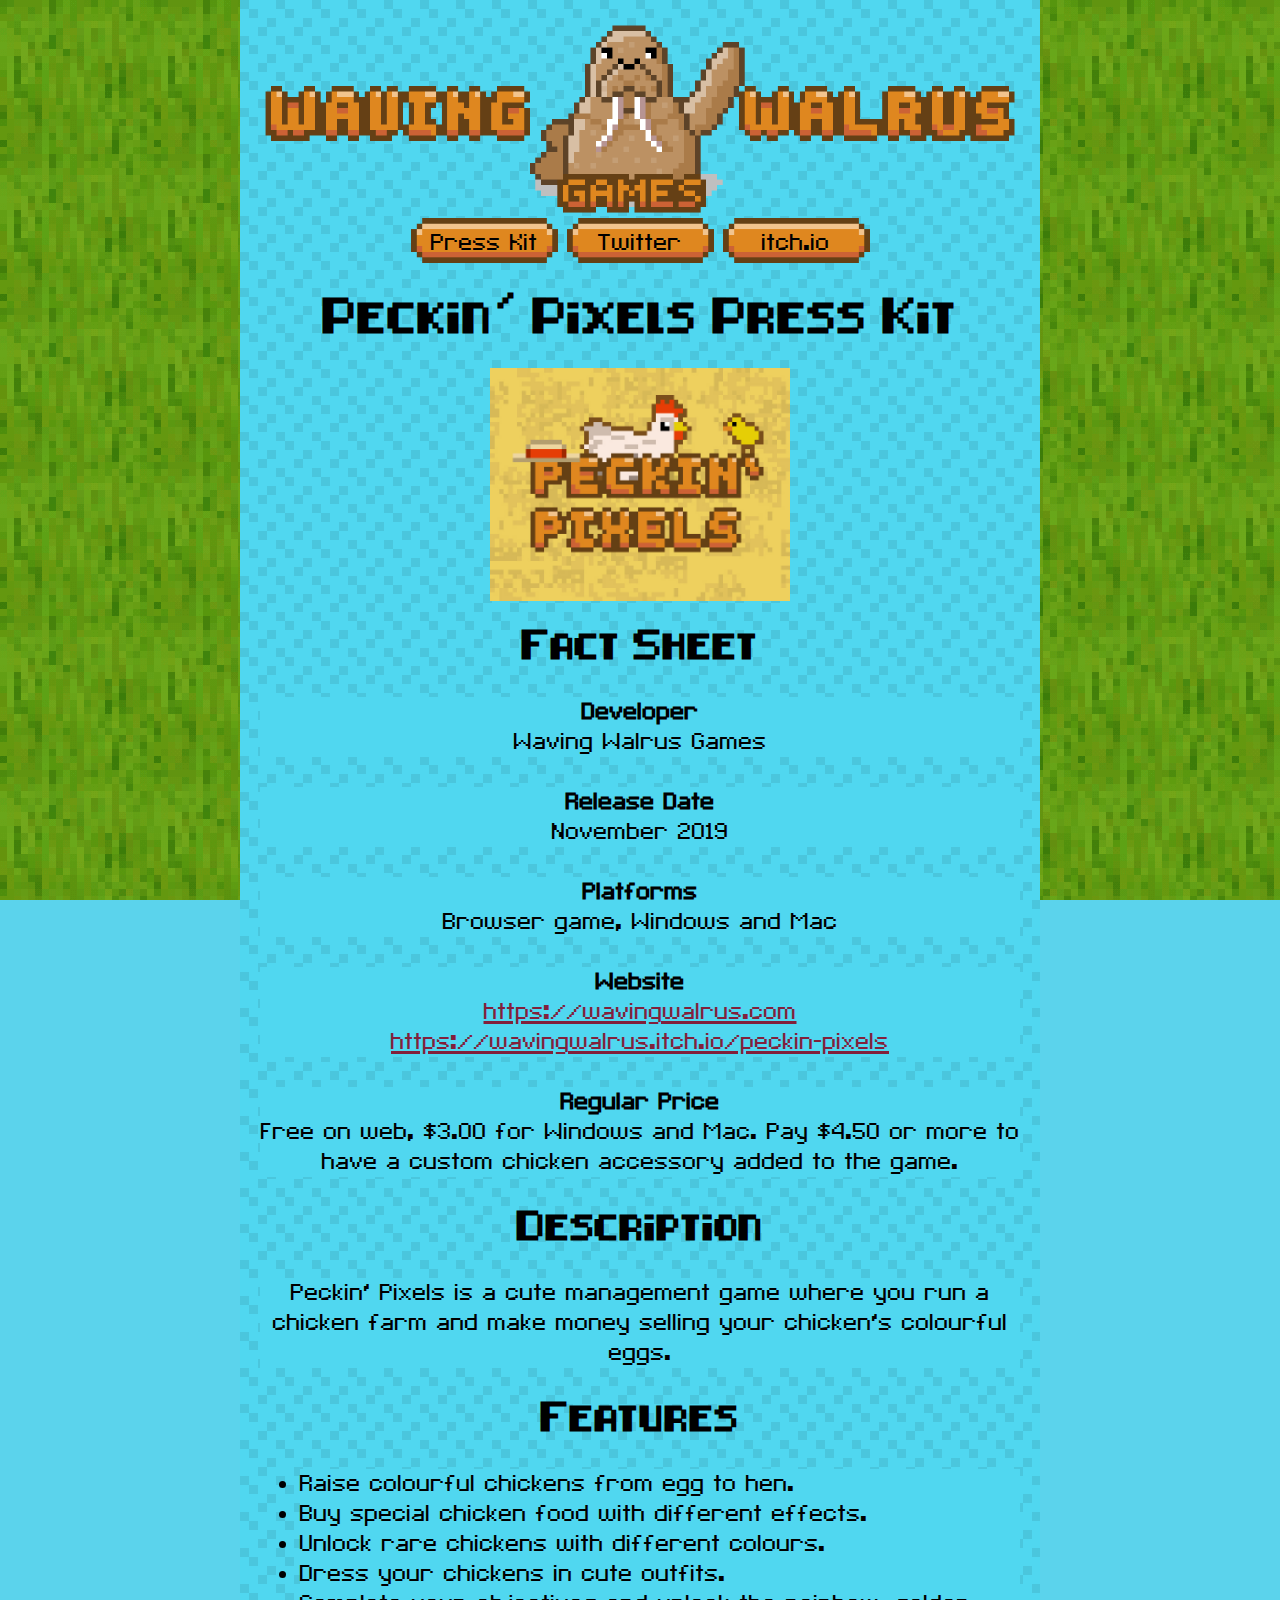
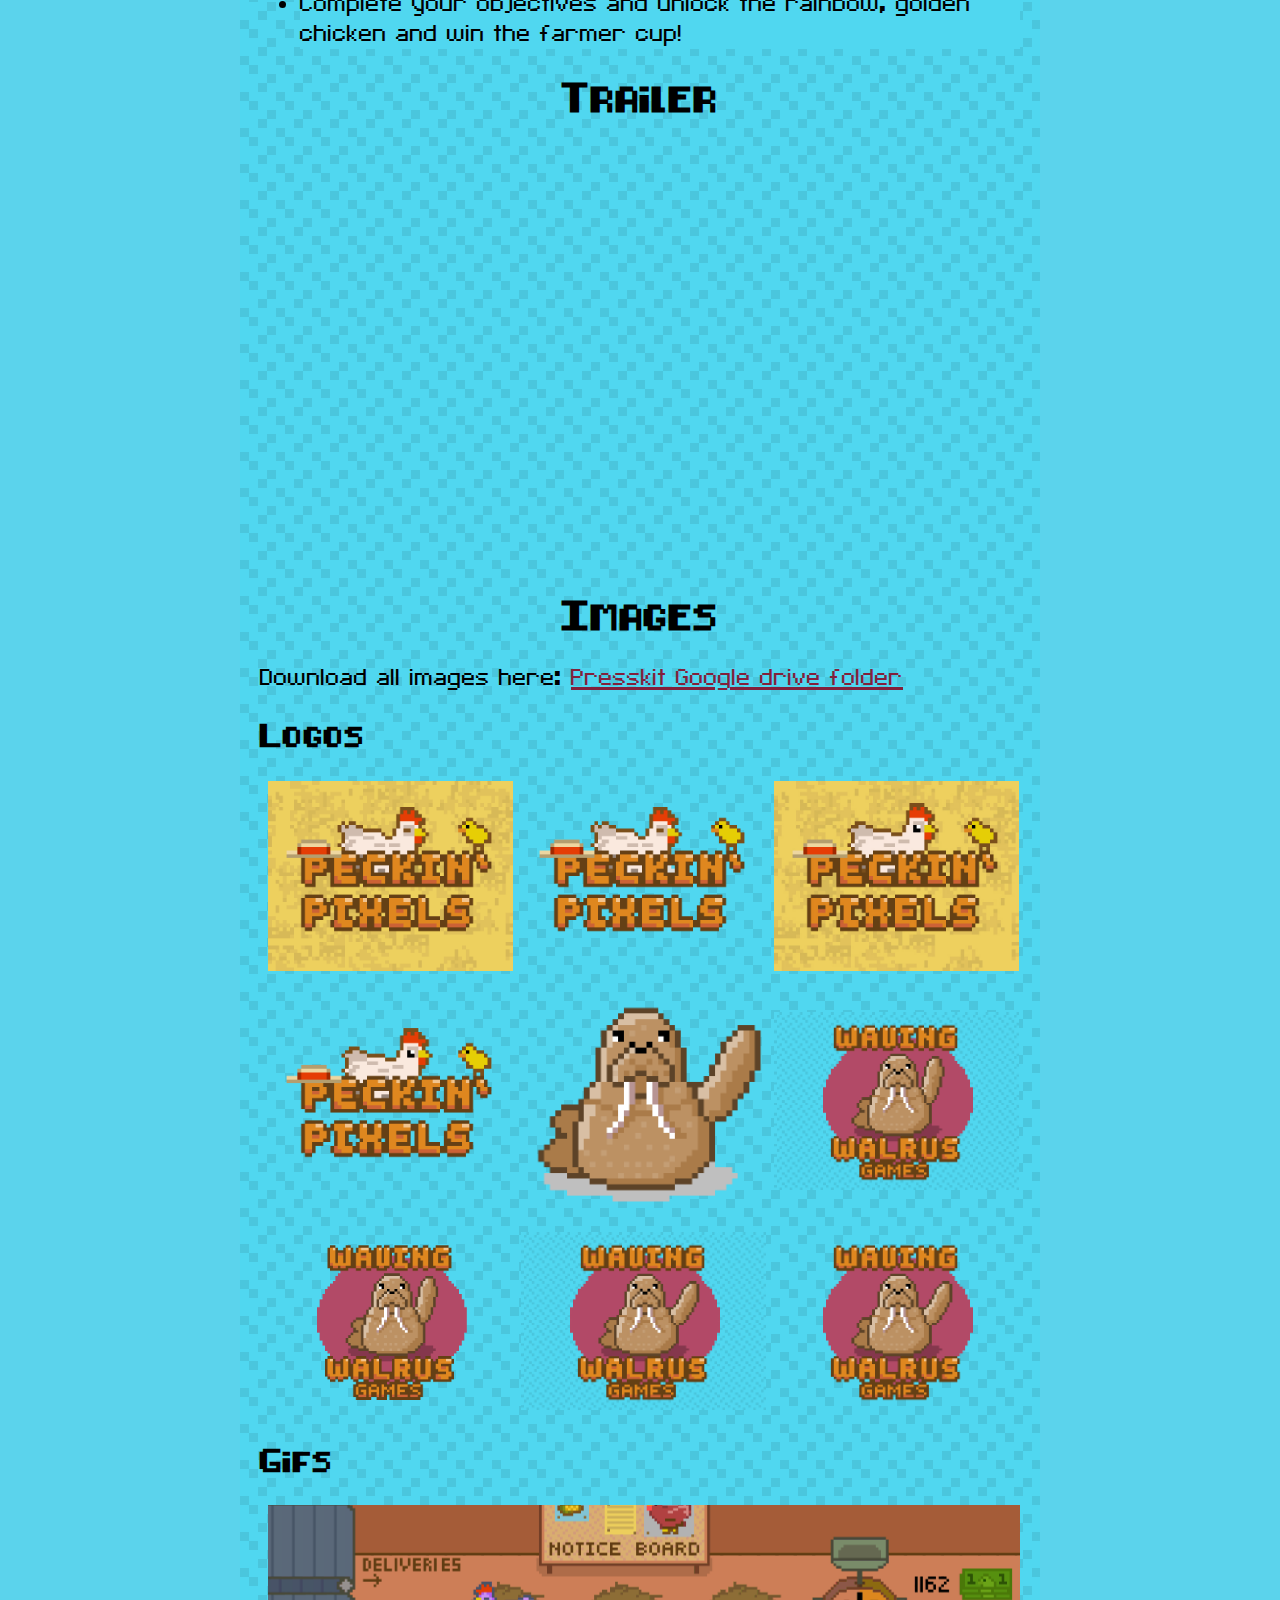
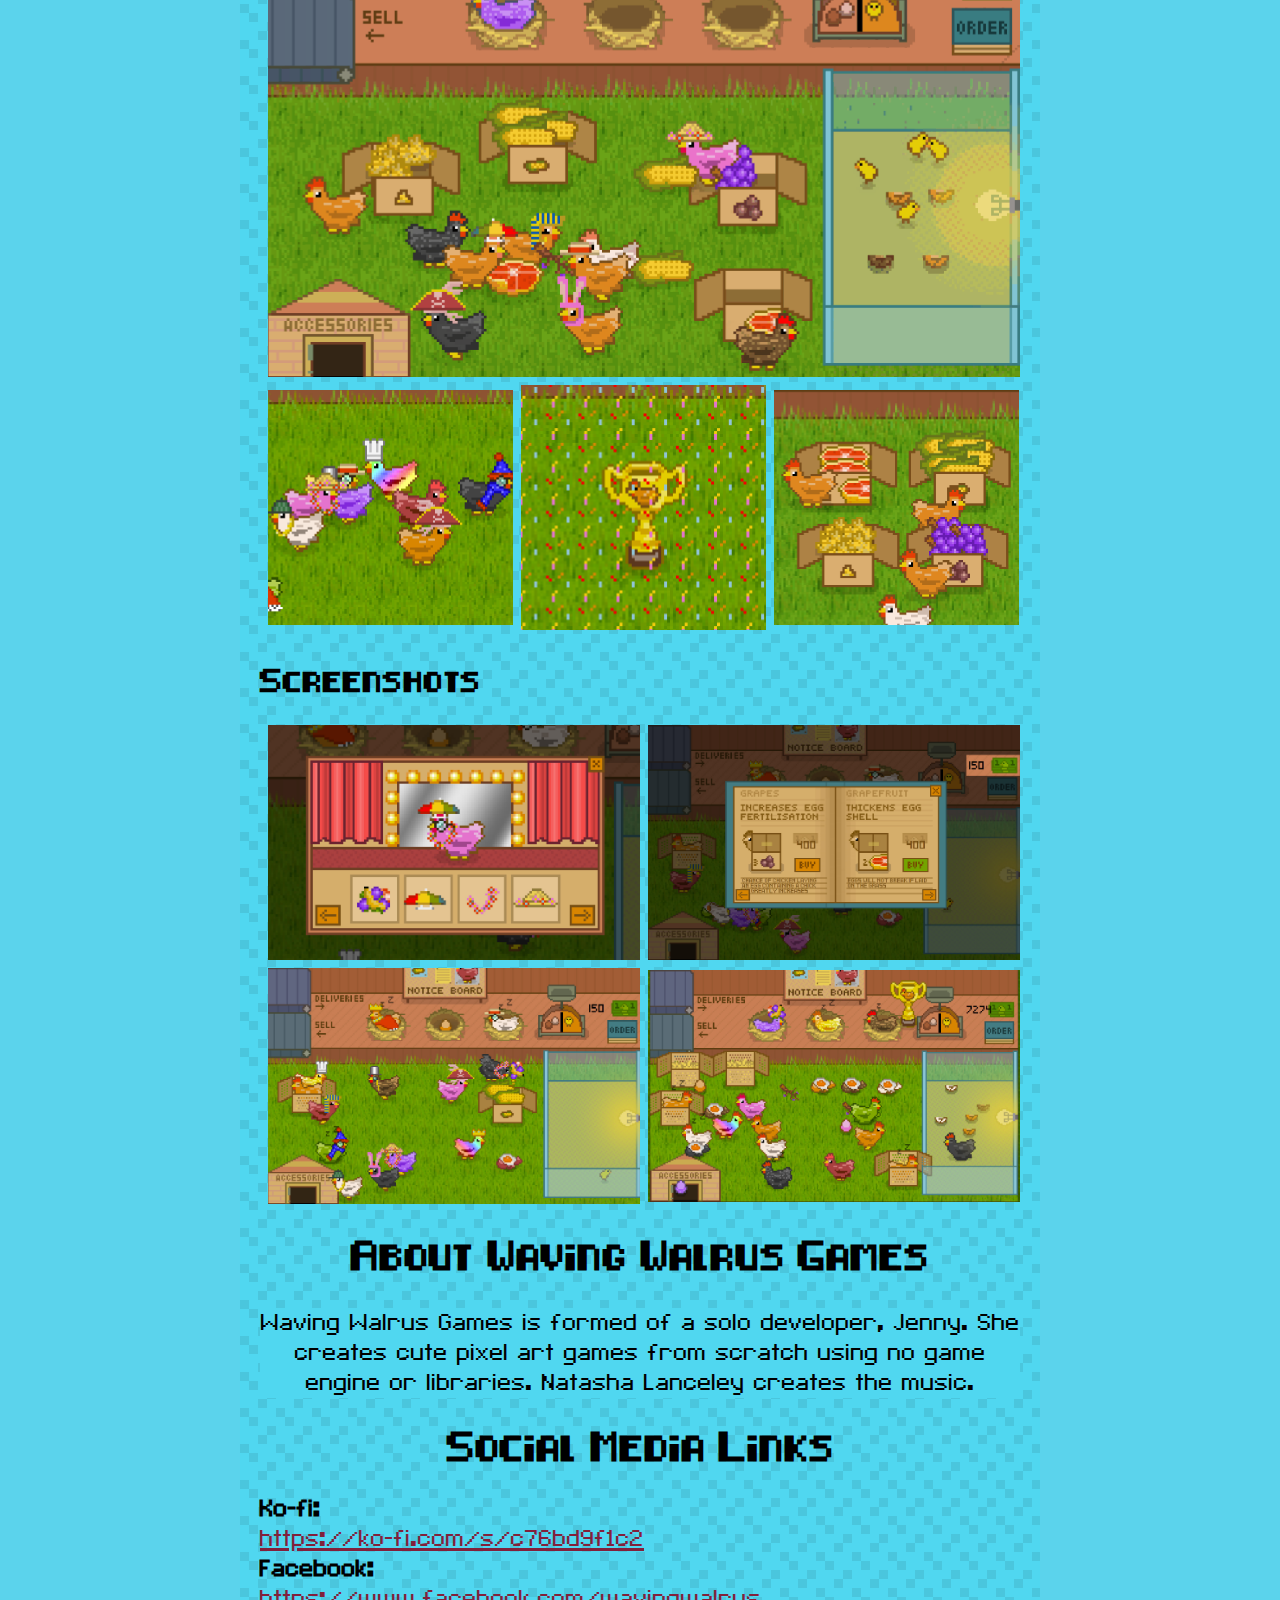
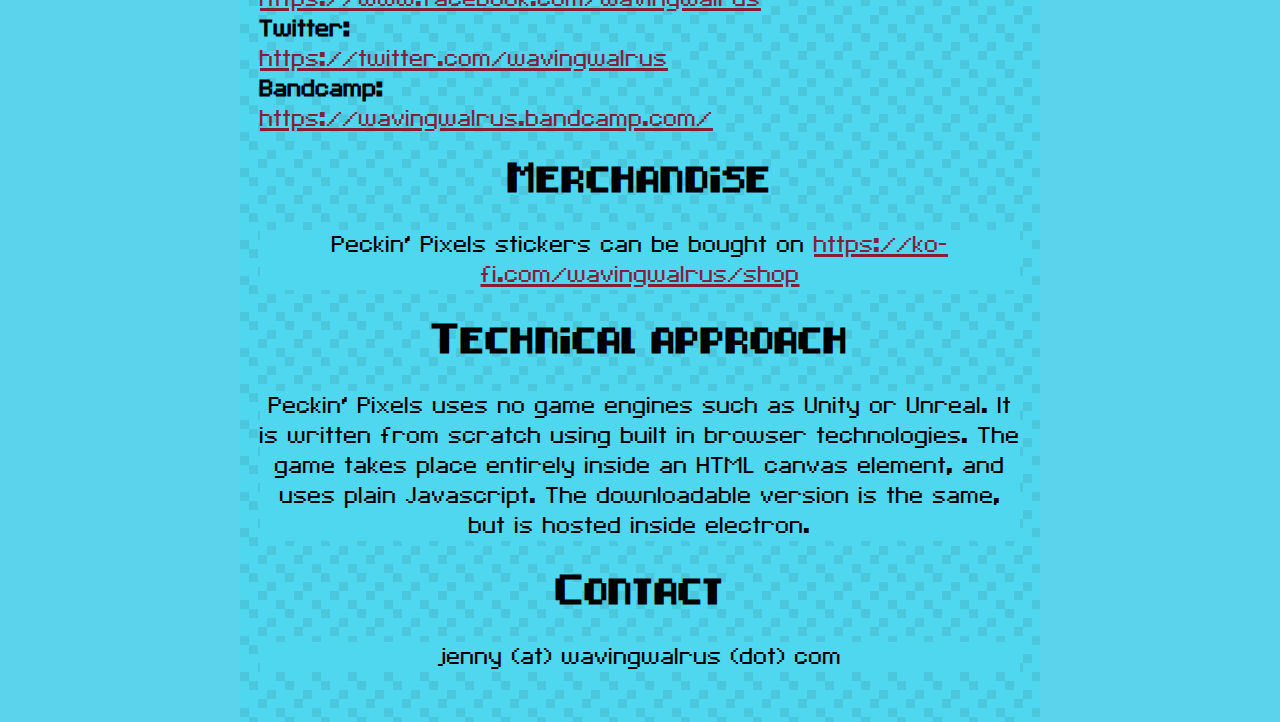
==== presskit.html @ b5f823c8 "add email" ====
<html>
<head>
    <title>Waving Walrus Games</title>
    <link rel="stylesheet" type="text/css" href="style.css">
</head>
<body>
    <main>
        <!-- start header -->
        <h1 class="screenreader">Waving Walrus Games</h1>
        <a href="./index.html"><img class="header" src="img/waving-walrus-gif-banner.gif" alt=""></a>
        
        <div id="menu">
            <a class="pixel-button" href="./presskit.html">Press Kit</a>
            <a class="pixel-button" href="https://twitter.com/wavingwalrus">Twitter</a>
            <a class="pixel-button" href="https://wavingwalrus.itch.io/">itch.io</a>
        </div>
        <!-- end header -->
        <h2 class='center'>Peckin' Pixels Press Kit</h2>
        <img class='center' style="max-width: 300px" src="img/peckin-pixels-presskit/Logos/Peckin-Pixels-Logo---on-background.jpg">

        <h3 class='center'>Fact Sheet</h3>

        <p><strong>Developer</strong>Waving Walrus Games</p>

        <p><strong>Release Date</strong>November 2019</p>

        <p><strong>Platforms</strong>Browser game, Windows and Mac</p>

        <p><strong>Website</strong><a href=https://wavingwalrus.com>https://wavingwalrus.com</a><br>
            <a href='https://wavingwalrus.itch.io/peckin-pixels'>https://wavingwalrus.itch.io/peckin-pixels</a></p>

        <p><strong>Regular Price</strong>Free on web, $3.00 for Windows and Mac. Pay $4.50 or more to have a custom chicken accessory added to the game.</p>

        <h3 class='center'>Description</h3>
        <p>Peckin' Pixels is a cute management game where you run a chicken farm and make money selling your chicken's colourful eggs.</p>
        
        <h3 class='center'>Features</h3>
        <ul>
            <li>Raise colourful chickens from egg to hen.</li>
            <li>Buy special chicken food with different effects.</li>
            <li>Unlock rare chickens with different colours.</li>
            <li>Dress your chickens in cute outfits.</li>
            <li>Complete your objectives and unlock the rainbow, golden chicken and win the farmer cup!</li>
        </ul>

        <h3 class='center'>Trailer</h3>
        <div class="video-container">
            <iframe class="video" width="560" height="315" src="https://www.youtube.com/embed/1W-fntNyk4w" frameborder="0" allow="accelerometer; autoplay; clipboard-write; encrypted-media; gyroscope; picture-in-picture" allowfullscreen></iframe>
        </div>

        <h3 class='center'>Images</h3>
        Download all images here: <a href="https://drive.google.com/drive/folders/1EGoJMMyZFNkGg6Ni6X2l-skcY5Dgsqbt?usp=sharing">Presskit Google drive folder</a>
        <h4>Logos</h4>
        <div class='layout-div'>
            <img class='three-across' src="img/peckin-pixels-presskit/Logos/Peckin-Pixels-Logo---animated-on-background.gif"><img class='three-across' src="img/peckin-pixels-presskit/Logos/Peckin-Pixels-Logo---animated-transparent.gif">
            <img class='three-across' src="img/peckin-pixels-presskit/Logos/Peckin-Pixels-Logo---on-background.jpg">
            <img class='three-across' src="img/peckin-pixels-presskit/Logos/Peckin-Pixels-Logo---transparent.png">
            <img class='three-across' src="img/peckin-pixels-presskit/Logos/Waving-Walrus-Games-Logo---small--transparent.gif">
            <img class='three-across' src="img/peckin-pixels-presskit/Logos/Waving-Walrus-Games-Logo---animated-on-background.gif">
            <img class='three-across' src="img/peckin-pixels-presskit/Logos/Waving-Walrus-Games-Logo---animated-transparent.gif">
            <img class='three-across' src="img/peckin-pixels-presskit/Logos/Waving-Walrus-Games-Logo---on-background.jpg">
            <img class='three-across' src="img/peckin-pixels-presskit/Logos/Waving-Walrus-Games-Logo---transparent.png">
        </div>
        <h4>Gifs</h4>
        <div class='layout-div'>
            <img class='one-across' src="img/peckin-pixels-presskit/gifs/Peckin-Pixels-gif-wide.gif">
            <img class='three-across' src="img/peckin-pixels-presskit/gifs/Peckin-Pixels-outfits.gif">
            <img class='three-across' src="img/peckin-pixels-presskit/gifs/Peckin-Pixels-confetti.gif">
            <img class='three-across' src="img/peckin-pixels-presskit/gifs/Peckin-Pixels-food.gif">
        </div>

        <h4>Screenshots</h4>
        <div class='layout-div'>
            <img class='two-across' src="img/peckin-pixels-presskit/screenshots/peckin-pixels-outfits.jpg">
            <img class='two-across' src="img/peckin-pixels-presskit/screenshots/peckin-pixels-screenshot-orderbook.jpg">
            <img class='two-across' src="img/peckin-pixels-presskit/screenshots/peckin-pixels-screenshot1.jpg">
            <img class='two-across' src="img/peckin-pixels-presskit/screenshots/peckin-pixels-screenshot2.jpg">
        </div>

        <h3 class='center'>About Waving Walrus Games</h3>
        <p>Waving Walrus Games is formed of a solo developer, Jenny. She creates cute pixel art games from scratch using no game engine or libraries.
            Natasha Lanceley creates the music.
        </p>

        
        <h3 class='center'>Social Media Links</h3>
        <strong>Ko-fi: </strong><a href="https://ko-fi.com/s/c76bd9f1c2">https://ko-fi.com/s/c76bd9f1c2</a>
        <strong>Facebook: </strong><a href="https://www.facebook.com/wavingwalrus">https://www.facebook.com/wavingwalrus</a>
        <strong>Twitter: </strong><a href="https://twitter.com/wavingwalrus">https://twitter.com/wavingwalrus</a>
        <strong>Bandcamp: </strong><a href="https://wavingwalrus.bandcamp.com/">https://wavingwalrus.bandcamp.com/</a>

        <h3 class='center'>Merchandise</h3>
        <p>Peckin' Pixels stickers can be bought on <a href="https://ko-fi.com/wavingwalrus/shop">https://ko-fi.com/wavingwalrus/shop</a></p>

        <h3 class='center'>Technical approach</h3>
        <p>Peckin' Pixels uses no game engines such as Unity or Unreal. It is written from scratch using built in browser technologies. 
            The game takes place entirely inside an HTML canvas element, and uses plain Javascript. The downloadable version is the same,
            but is hosted inside electron.
        </p>

        <h3 class='center'>Contact</h3>
        <p>jenny (at) wavingwalrus (dot) com</p>


    </main>
    
</body>
</html>
---- style.css ----
body {
    margin: 0;
    background-color: #5bd3ec;
    background-image: url('img/grass-tile.gif');
    background-attachment: fixed;
    box-sizing: border-box;
}

#menu {
    text-align: center;
    width: 100%;
}

.star img {
    width: 30px;
}

p {
    text-align: center;
}

.center {
    text-align: center;
    margin-left: auto;
    margin-right: auto;
    display: inherit;
}

p, li {
    background-color: #50d7f0;
}

a {
    color: #82203b;;
}

.header {
    width: 100%;
    margin-left: auto;
    margin-right: auto;
    display: block;
    max-width: 100%;
}

.pixel-button {
    background-image: url(img/button.gif);
    width: 127px;
    display: inline-block;
    background-size: contain;
    background-repeat: no-repeat;
    padding: 10px;
    text-align: center;
    color: black;
    text-decoration: none;
}

.pixel-button:hover {
    background-image: url(img/button--hover.gif);
}

main {
    position: relative;
    padding: 20px;
    font-size: 30px;
    font-family: pixel-font-2;
    width: 100%;
    max-width: 800px;
    margin-left: auto;
    margin-right: auto;
    background-color: #f8f8f5;
    box-sizing: border-box;
    overflow: hidden;
    min-width: 300px;
    background-image: url('img/dot-background-tile--bigger.gif');
}

.screenreader {
    position: absolute !important; /* Outside the DOM flow */
    height: 1px; width: 1px; /* Nearly collapsed */
    overflow: hidden;
    clip: rect(1px 1px 1px 1px); /* IE 7+ only support clip without commas */
    clip: rect(1px, 1px, 1px, 1px); /* All other browsers */
}

h1 {
    text-align: center;
}

h1, h2, h3, h4 {
    font-family: eight-bit-pusab;
}

h2 {
    font-size: 30px;
}

h3 {
    font-size: 25px;
}

h4 {
    font-size: 20px;
}

.button-link {
    border: 10px solid transparent;
    padding: 2px;
    border-image: url(img/button1.png) 100 stretch;
    margin: 0px;
    display: inline-block;
    background-image: url(img/button-bg.jpg);
    background-size: contain;
    background-clip: padding-box;
    color: black;
    text-decoration: none;
    filter: hue-rotate(-77deg);
    margin: 5px;
    z-index: 1;
}

.button-link:hover, .button-link:focus {
    filter: hue-rotate(35deg);
    border-image: url(img/button2.png) 100 stretch;
    background-image: url(img/button-bg2.jpg);
}

.game-info {
    display: none;
    border: 5px solid black;
    margin-top: -5px;
    padding: 10px;
    background-color: #e1f5ceed;
}

.video {
    position: absolute;
    top: 0;
    left: 0;
    width: 100%;
    height: 100%;
    border: 0;
}

.video-container {
    position: relative;
    width: 100%;
    padding-bottom: 56.25%;
}

@font-face {
    font-family: eight-bit-pusab;
    src: url(fonts/8-bit-pusab.ttf);
}

@font-face {
    font-family: Pixeled;
    src: url(fonts/Pixeled.ttf);
}

@font-face {
    font-family: pixel-font-2;
    src: url(fonts/pixel-font-2.ttf);
}

strong {
    display: block;
}

/* Press Kit */

/* LAYOUT */

.layout-div {
    font-size: 0;
    position: relative;
}

.layout-div * {
    vertical-align: middle;
    padding-left: 8px;
    padding-bottom: 8px;
    box-sizing: border-box;
}

.one-across {
    max-width: 100%;
    margin-left: auto;
    margin-right: auto;
    text-align: center;
    display: block;
}

.two-across {
    width: 50%;
}

.three-across {
    width: 33.3%;
}



@media only screen and (max-width: 600px) {
    .three-across {
        width: 50%;
    }

    .two-across {
        width: 100%;
    }
}

@media only screen and (max-width: 400px) {
    .three-across {
        width: 100%;
    }
}
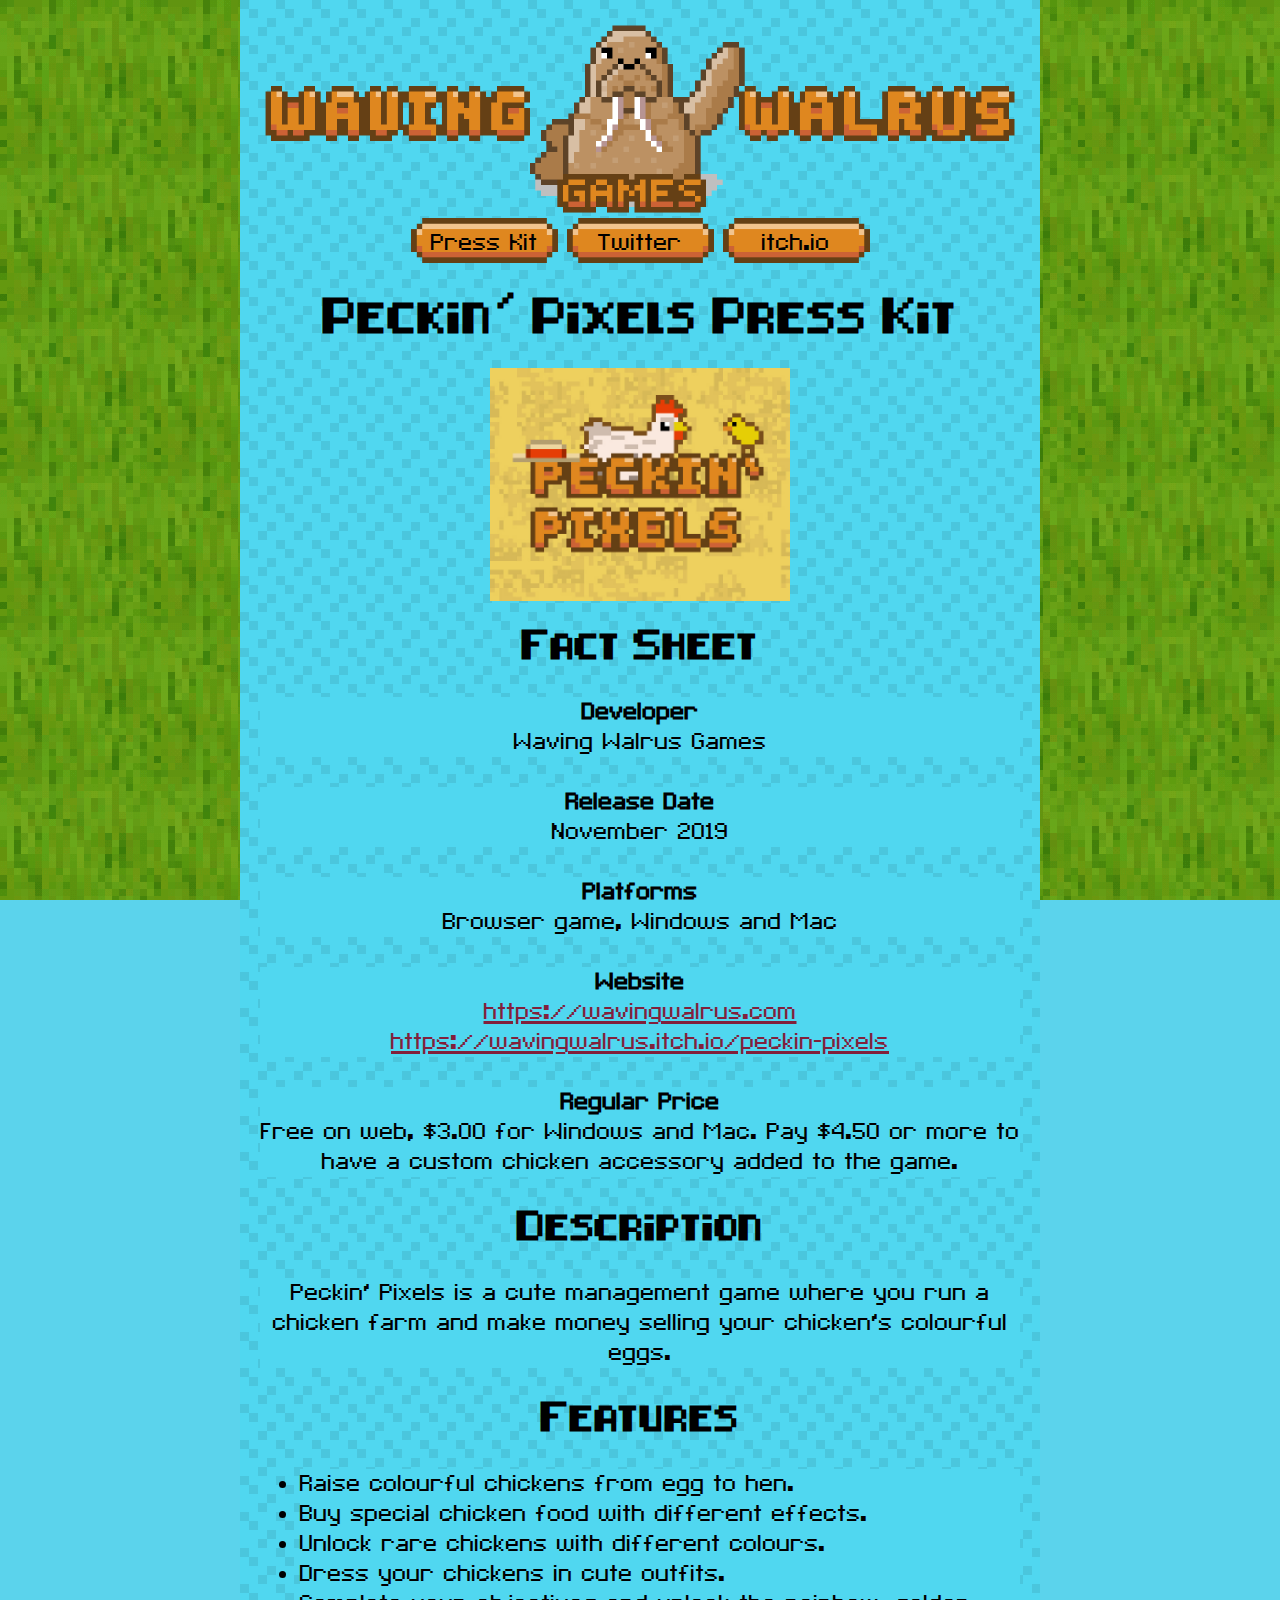
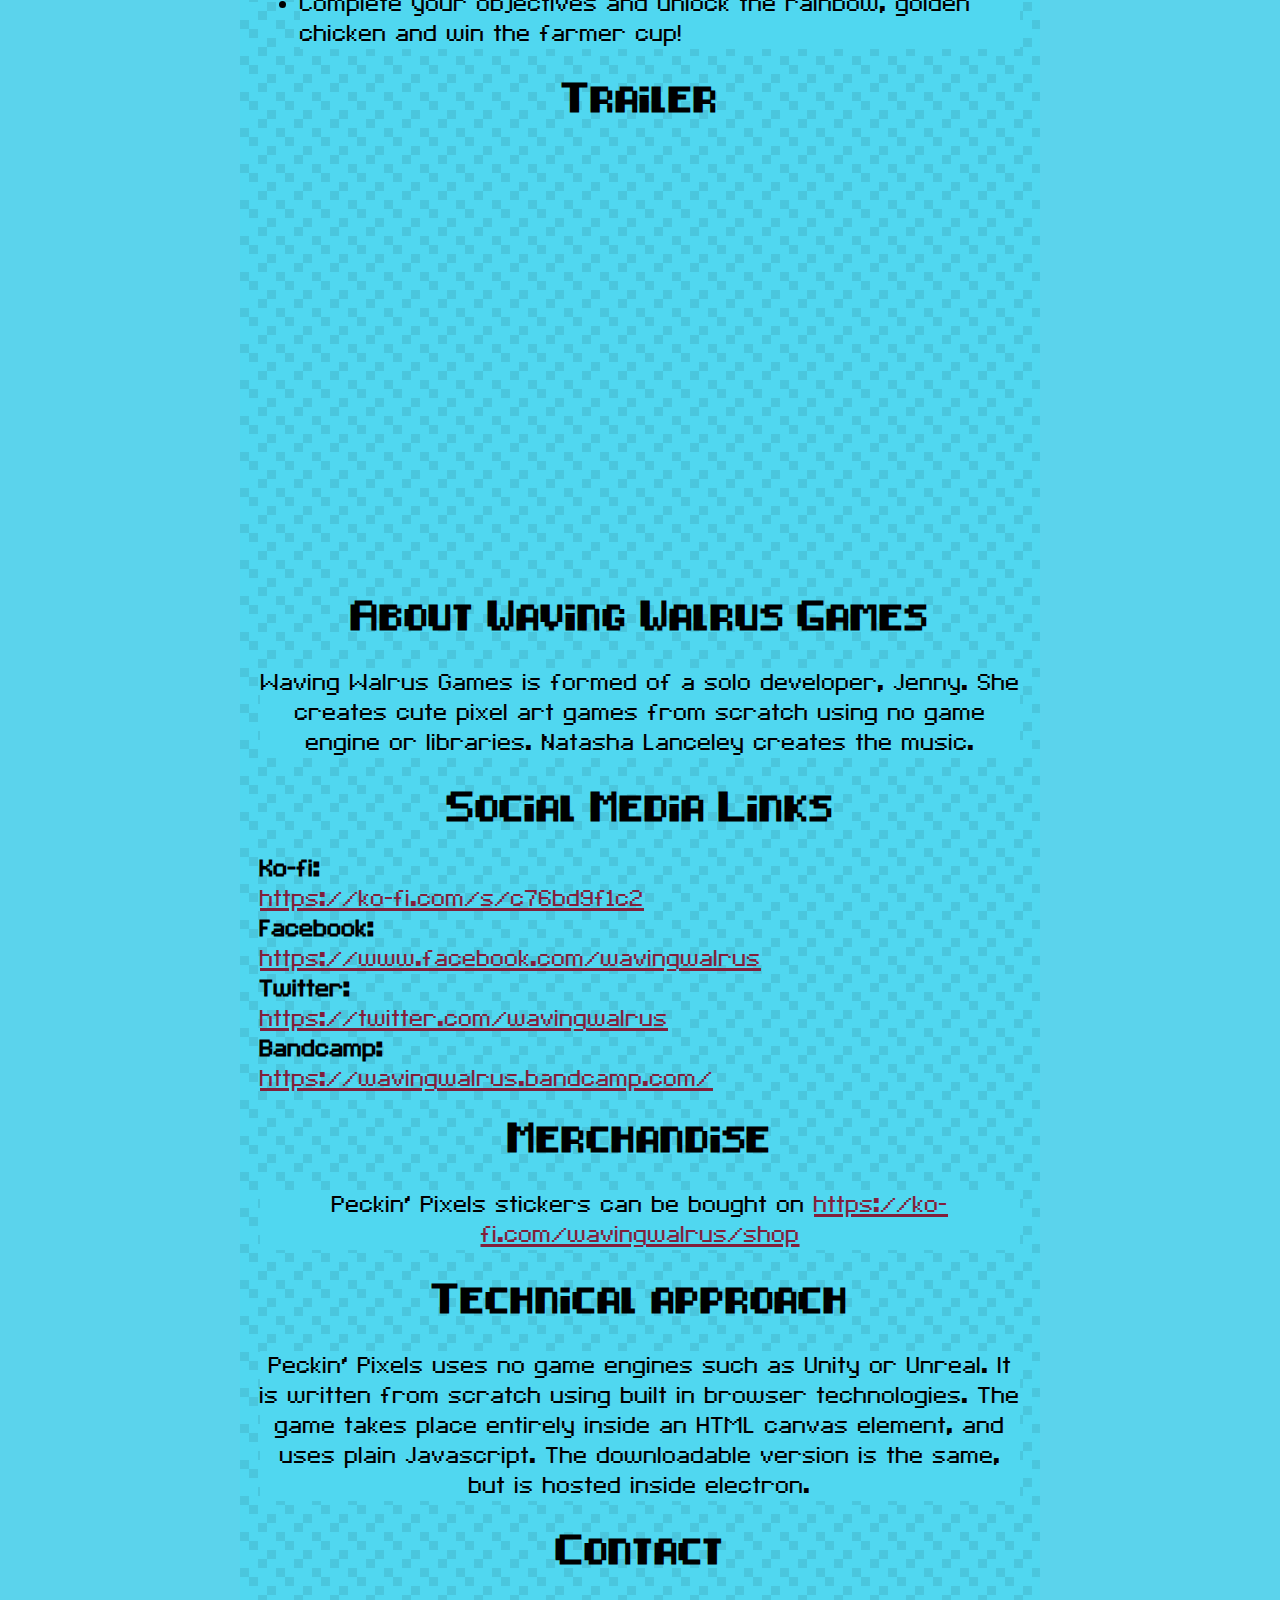
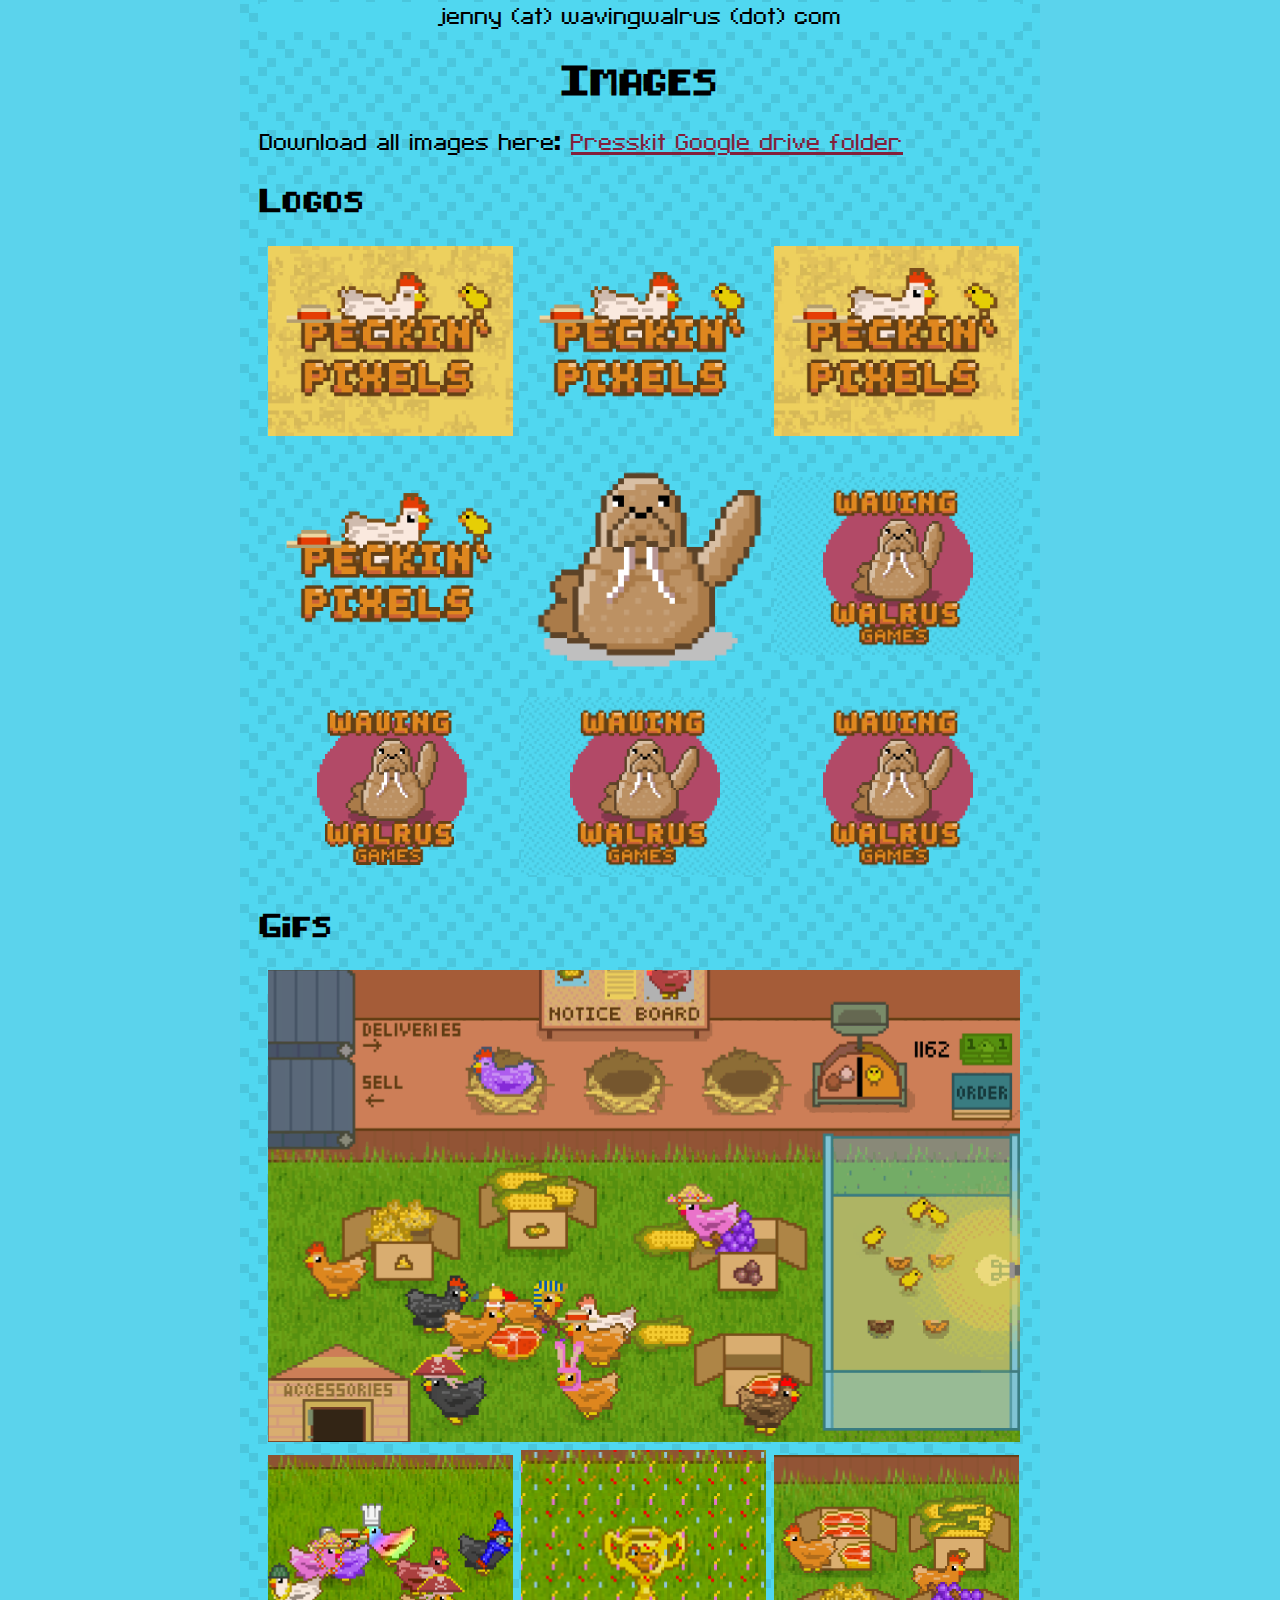
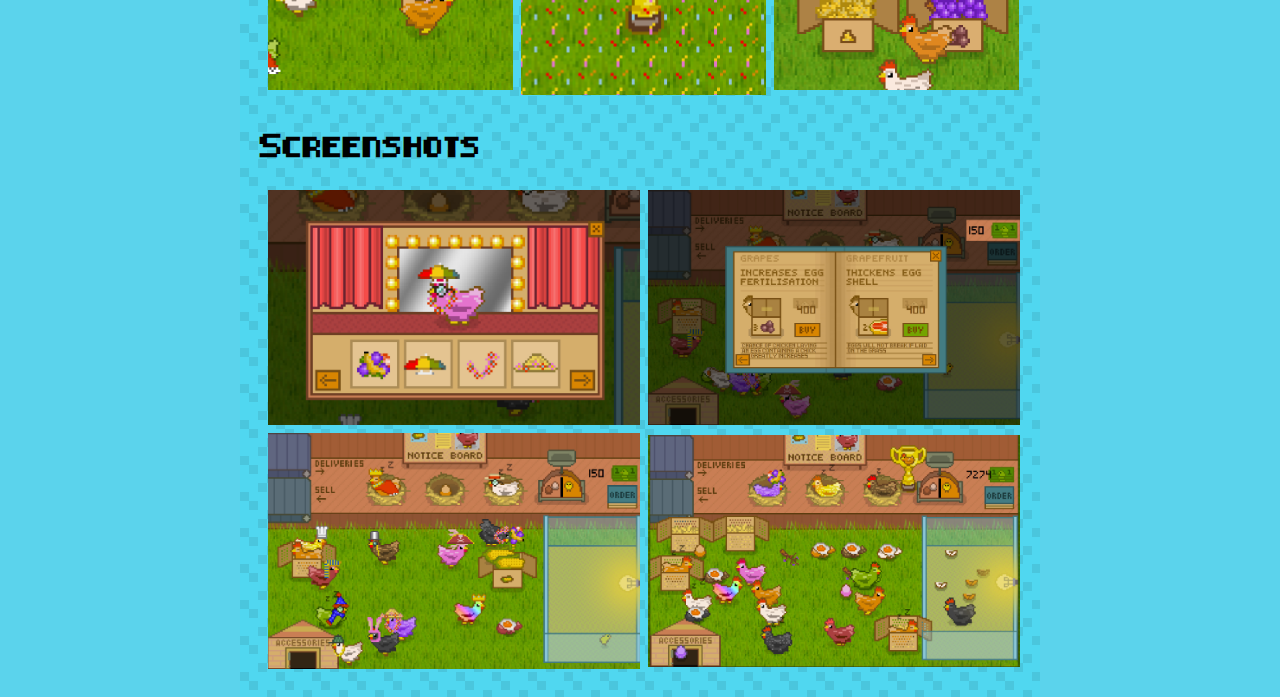
==== commit a51b2276: "move images to bottom" ====
--- a/presskit.html
+++ b/presskit.html
@@ -2,6 +2,7 @@
 <head>
     <title>Waving Walrus Games</title>
     <link rel="stylesheet" type="text/css" href="style.css">
+    <meta name="viewport" content="initial-scale=1.0,width=device-width" />
 </head>
 <body>
     <main>
@@ -48,6 +49,32 @@
             <iframe class="video" width="560" height="315" src="https://www.youtube.com/embed/1W-fntNyk4w" frameborder="0" allow="accelerometer; autoplay; clipboard-write; encrypted-media; gyroscope; picture-in-picture" allowfullscreen></iframe>
         </div>
 
+       
+
+        <h3 class='center'>About Waving Walrus Games</h3>
+        <p>Waving Walrus Games is formed of a solo developer, Jenny. She creates cute pixel art games from scratch using no game engine or libraries.
+            Natasha Lanceley creates the music.
+        </p>
+
+        
+        <h3 class='center'>Social Media Links</h3>
+        <strong>Ko-fi: </strong><a href="https://ko-fi.com/s/c76bd9f1c2">https://ko-fi.com/s/c76bd9f1c2</a>
+        <strong>Facebook: </strong><a href="https://www.facebook.com/wavingwalrus">https://www.facebook.com/wavingwalrus</a>
+        <strong>Twitter: </strong><a href="https://twitter.com/wavingwalrus">https://twitter.com/wavingwalrus</a>
+        <strong>Bandcamp: </strong><a href="https://wavingwalrus.bandcamp.com/">https://wavingwalrus.bandcamp.com/</a>
+
+        <h3 class='center'>Merchandise</h3>
+        <p>Peckin' Pixels stickers can be bought on <a href="https://ko-fi.com/wavingwalrus/shop">https://ko-fi.com/wavingwalrus/shop</a></p>
+
+        <h3 class='center'>Technical approach</h3>
+        <p>Peckin' Pixels uses no game engines such as Unity or Unreal. It is written from scratch using built in browser technologies. 
+            The game takes place entirely inside an HTML canvas element, and uses plain Javascript. The downloadable version is the same,
+            but is hosted inside electron.
+        </p>
+
+        <h3 class='center'>Contact</h3>
+        <p>jenny (at) wavingwalrus (dot) com</p>
+
         <h3 class='center'>Images</h3>
         Download all images here: <a href="https://drive.google.com/drive/folders/1EGoJMMyZFNkGg6Ni6X2l-skcY5Dgsqbt?usp=sharing">Presskit Google drive folder</a>
         <h4>Logos</h4>
@@ -77,30 +104,6 @@
             <img class='two-across' src="img/peckin-pixels-presskit/screenshots/peckin-pixels-screenshot2.jpg">
         </div>
 
-        <h3 class='center'>About Waving Walrus Games</h3>
-        <p>Waving Walrus Games is formed of a solo developer, Jenny. She creates cute pixel art games from scratch using no game engine or libraries.
-            Natasha Lanceley creates the music.
-        </p>
-
-        
-        <h3 class='center'>Social Media Links</h3>
-        <strong>Ko-fi: </strong><a href="https://ko-fi.com/s/c76bd9f1c2">https://ko-fi.com/s/c76bd9f1c2</a>
-        <strong>Facebook: </strong><a href="https://www.facebook.com/wavingwalrus">https://www.facebook.com/wavingwalrus</a>
-        <strong>Twitter: </strong><a href="https://twitter.com/wavingwalrus">https://twitter.com/wavingwalrus</a>
-        <strong>Bandcamp: </strong><a href="https://wavingwalrus.bandcamp.com/">https://wavingwalrus.bandcamp.com/</a>
-
-        <h3 class='center'>Merchandise</h3>
-        <p>Peckin' Pixels stickers can be bought on <a href="https://ko-fi.com/wavingwalrus/shop">https://ko-fi.com/wavingwalrus/shop</a></p>
-
-        <h3 class='center'>Technical approach</h3>
-        <p>Peckin' Pixels uses no game engines such as Unity or Unreal. It is written from scratch using built in browser technologies. 
-            The game takes place entirely inside an HTML canvas element, and uses plain Javascript. The downloadable version is the same,
-            but is hosted inside electron.
-        </p>
-
-        <h3 class='center'>Contact</h3>
-        <p>jenny (at) wavingwalrus (dot) com</p>
-
 
     </main>
     
--- a/style.css
+++ b/style.css
@@ -31,7 +31,8 @@
 }
 
 a {
-    color: #82203b;;
+    color: #82203b;
+    word-wrap: break-word;
 }
 
 .header {
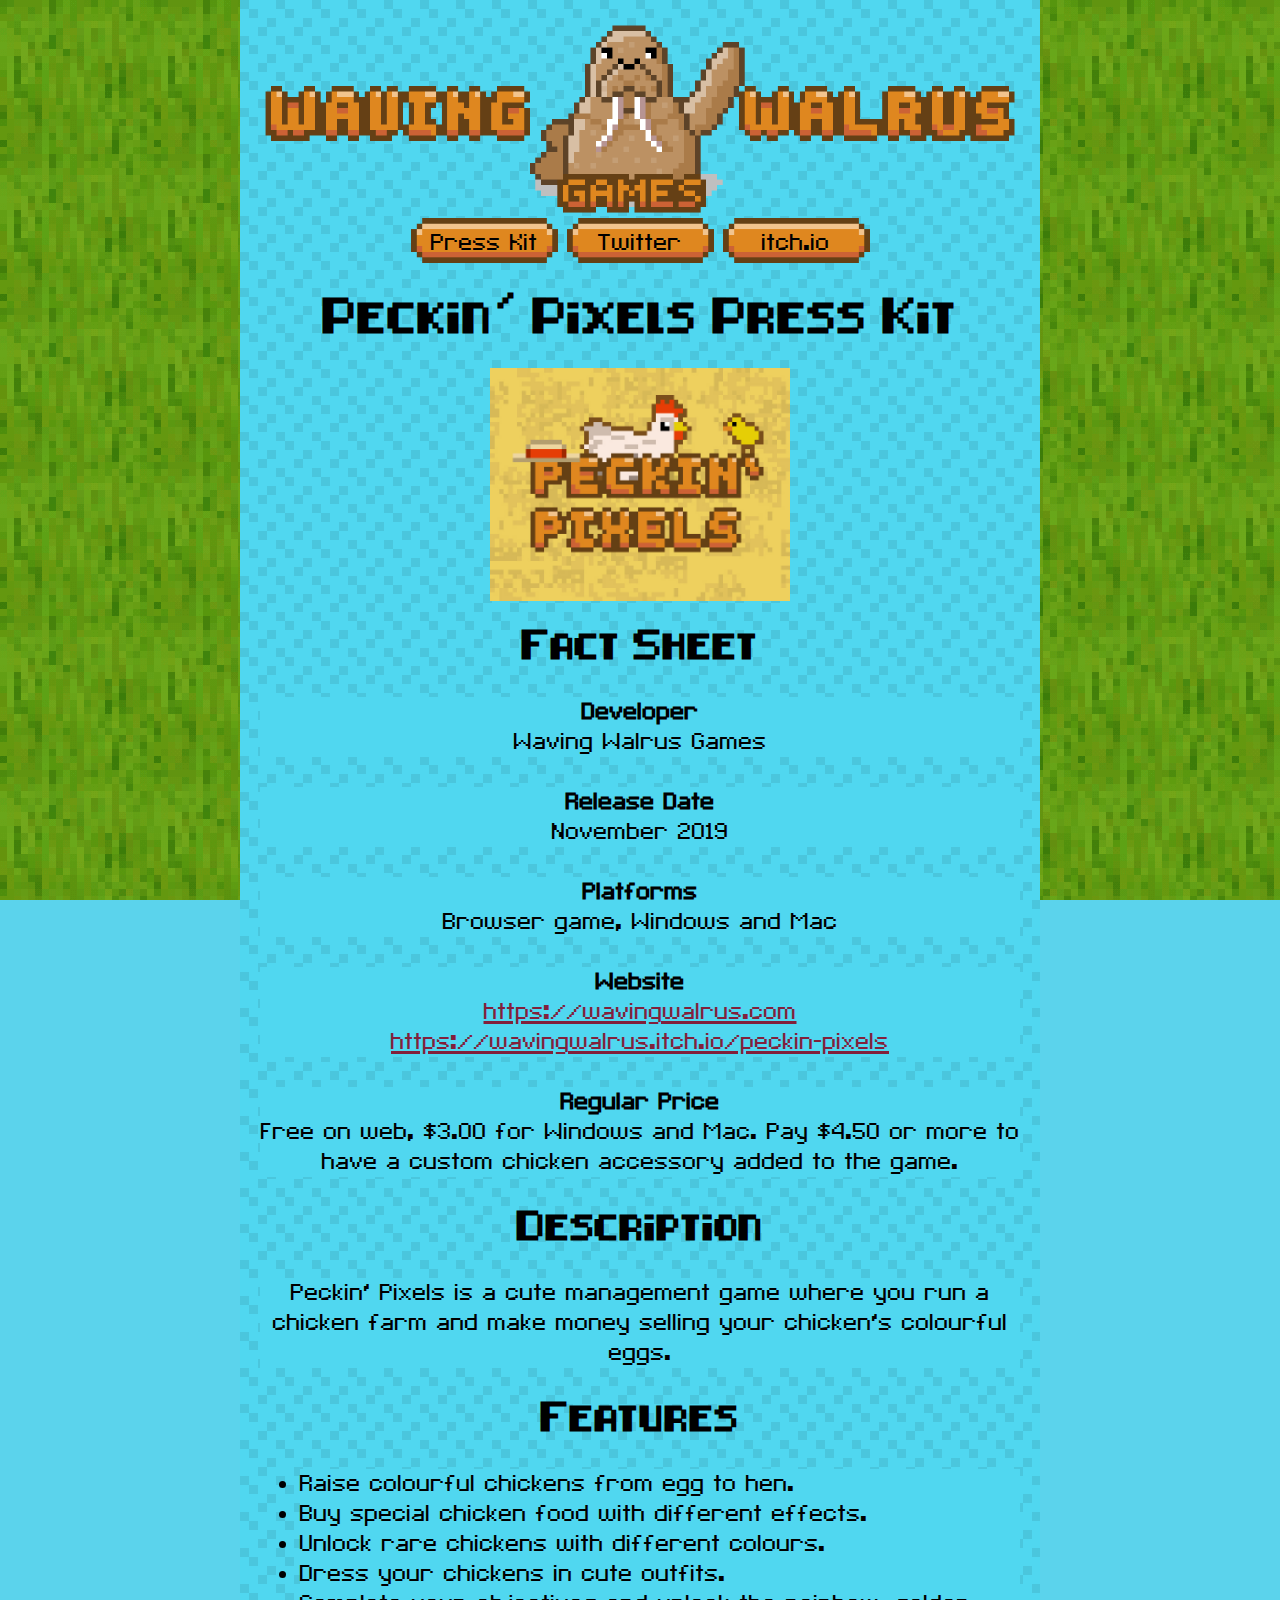
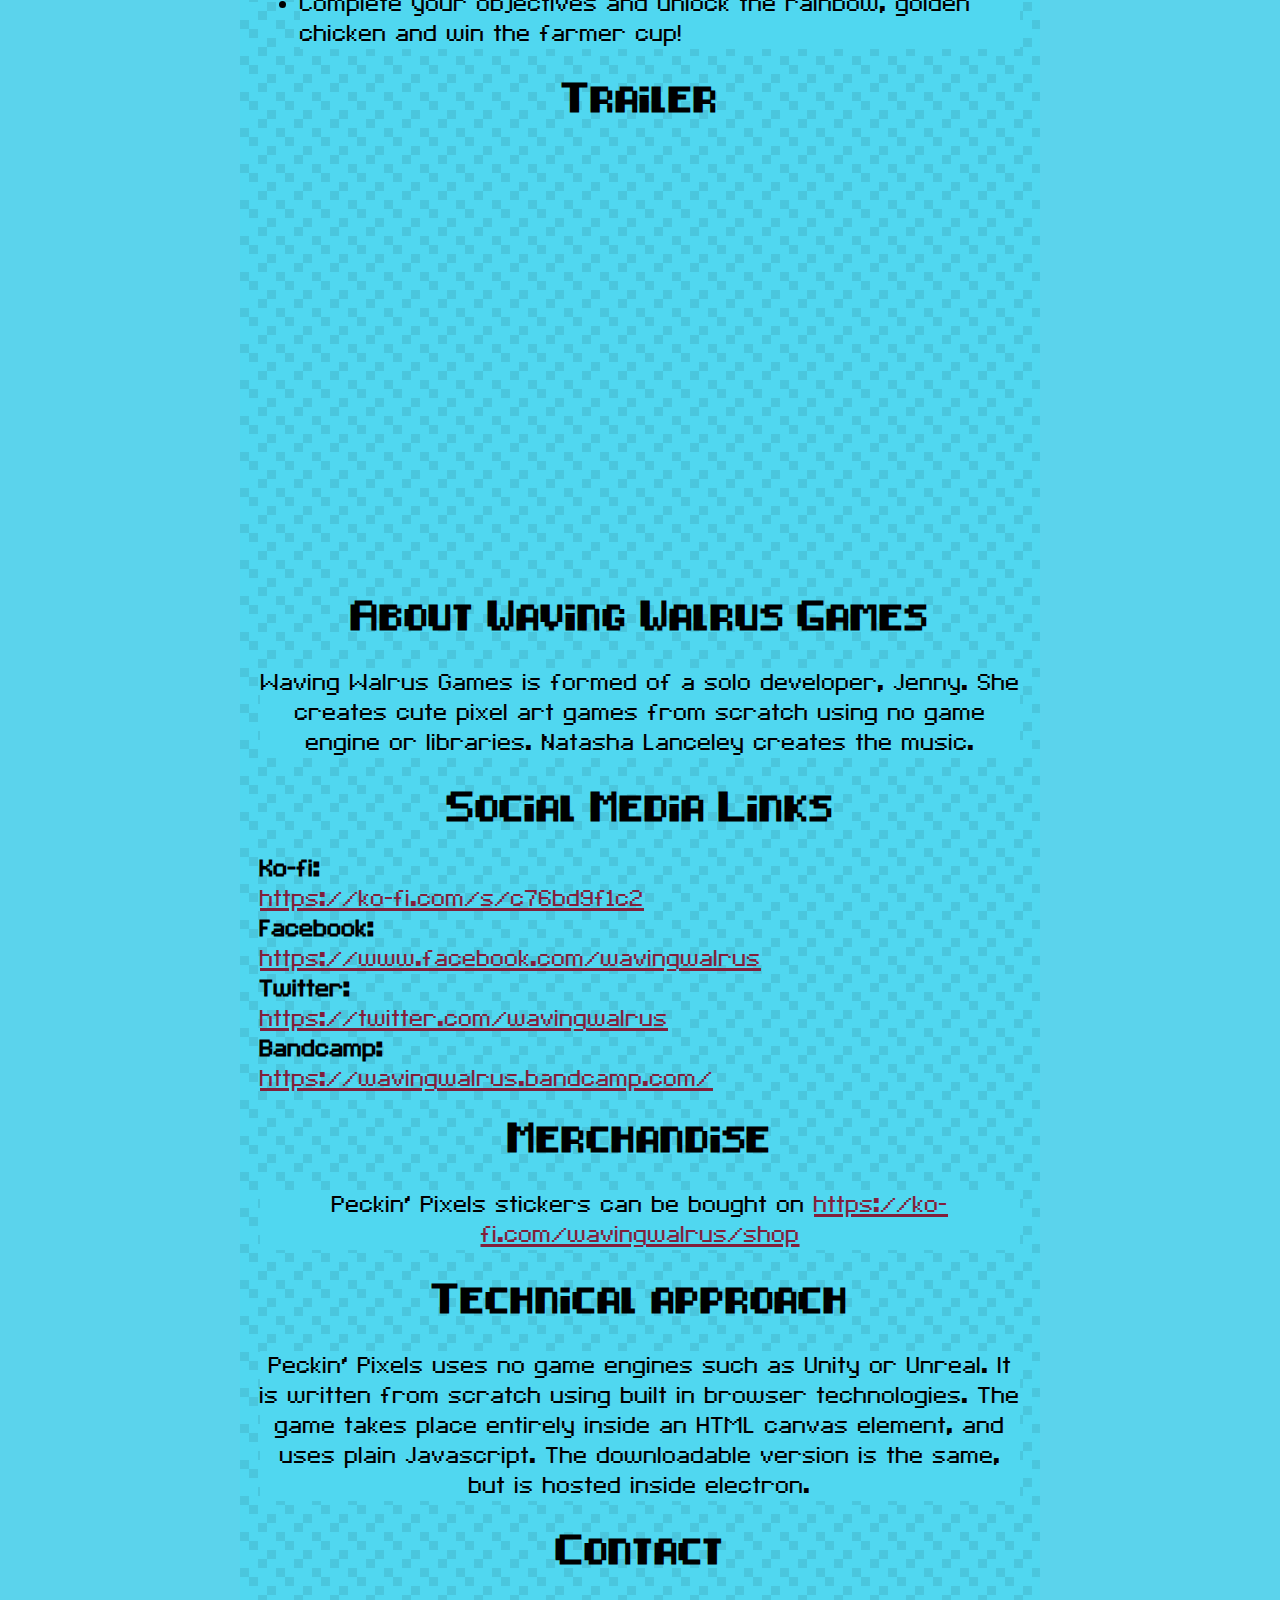
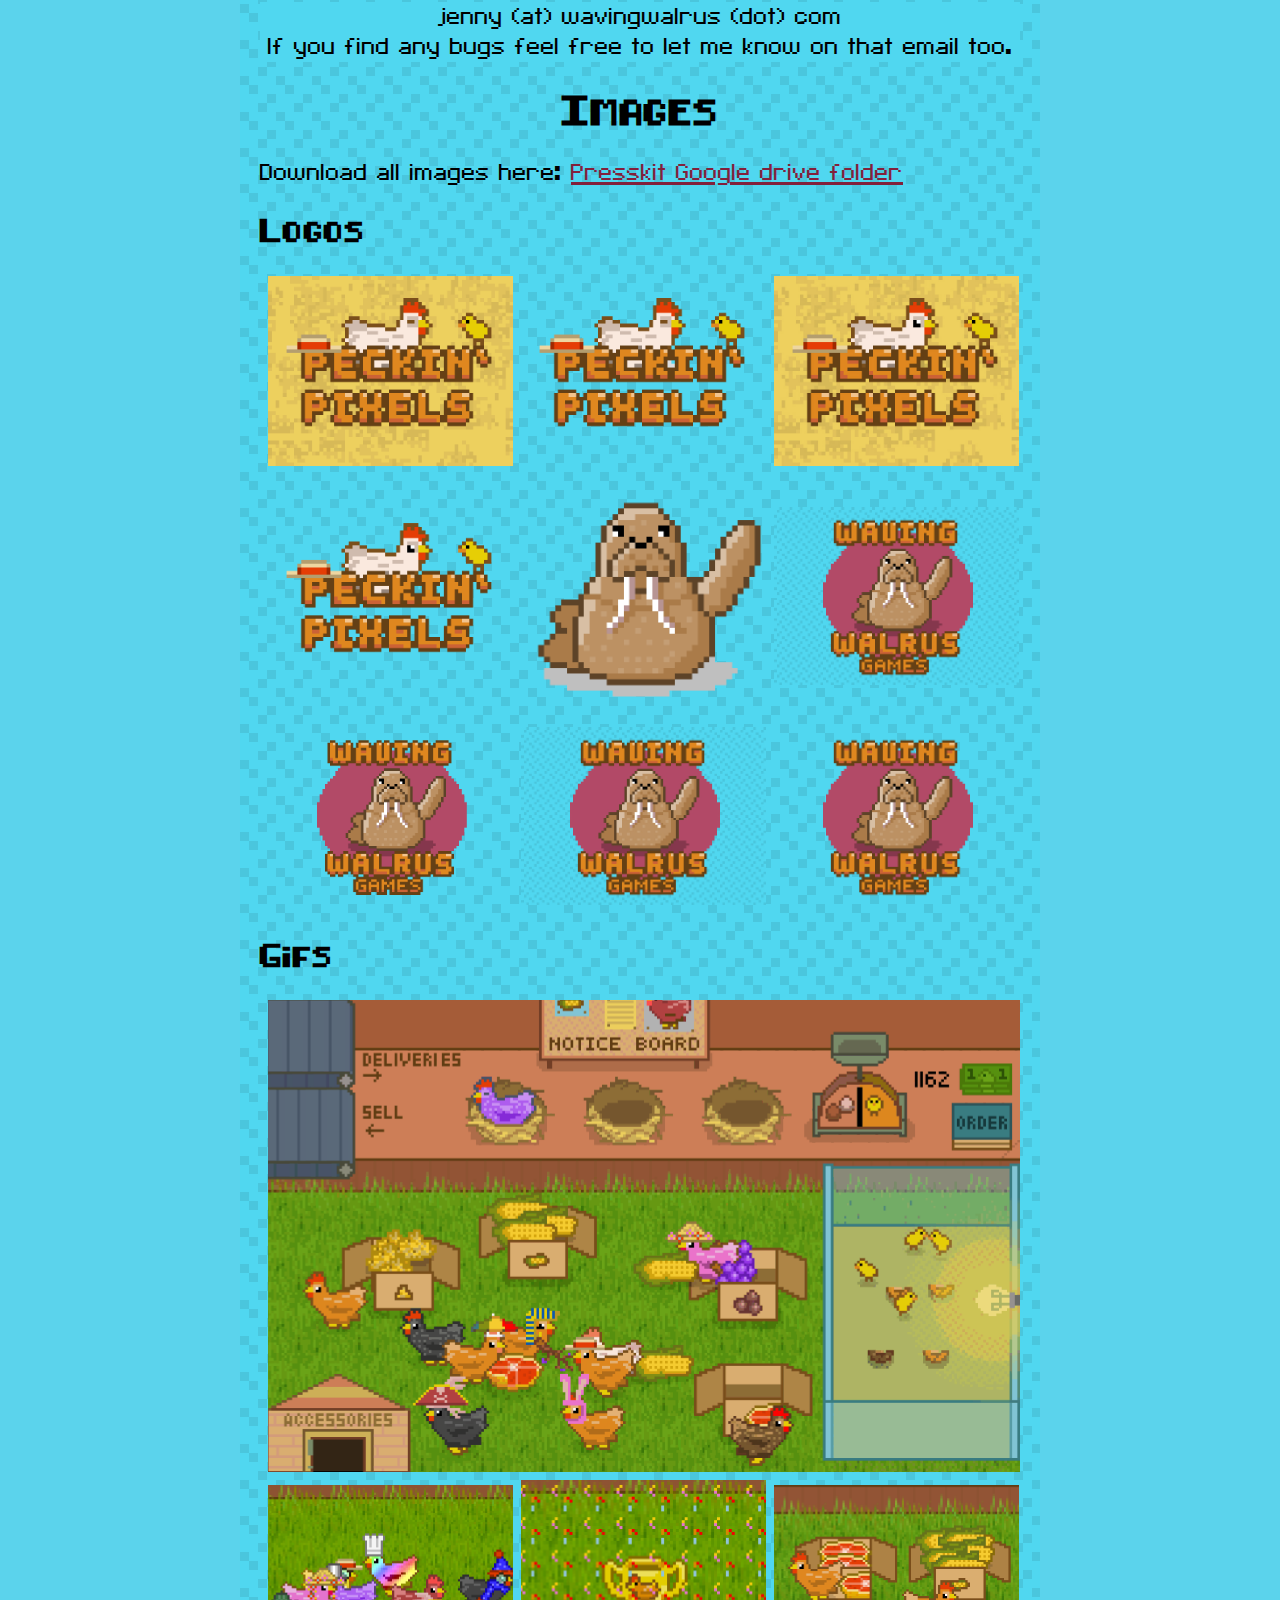
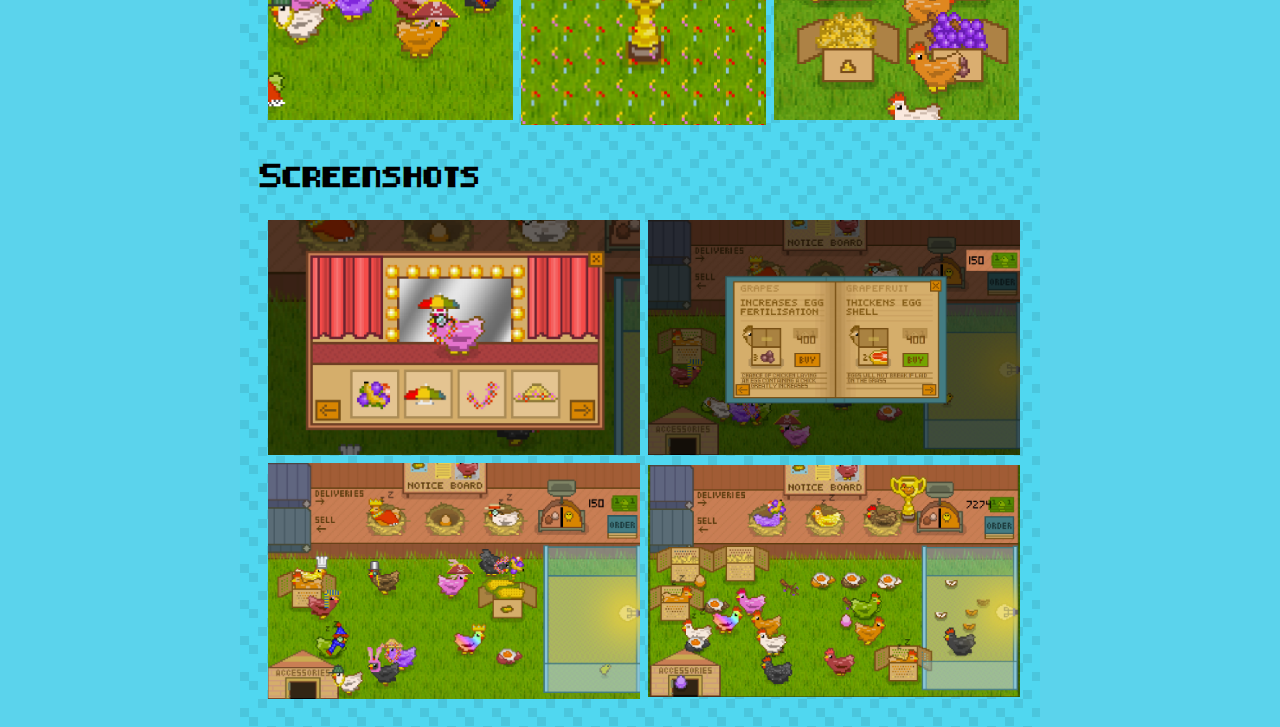
==== commit c17747a3: "bug" ====
--- a/presskit.html
+++ b/presskit.html
@@ -73,7 +73,7 @@
         </p>
 
         <h3 class='center'>Contact</h3>
-        <p>jenny (at) wavingwalrus (dot) com</p>
+        <p>jenny (at) wavingwalrus (dot) com <br> If you find any bugs feel free to let me know on that email too.</p>
 
         <h3 class='center'>Images</h3>
         Download all images here: <a href="https://drive.google.com/drive/folders/1EGoJMMyZFNkGg6Ni6X2l-skcY5Dgsqbt?usp=sharing">Presskit Google drive folder</a>
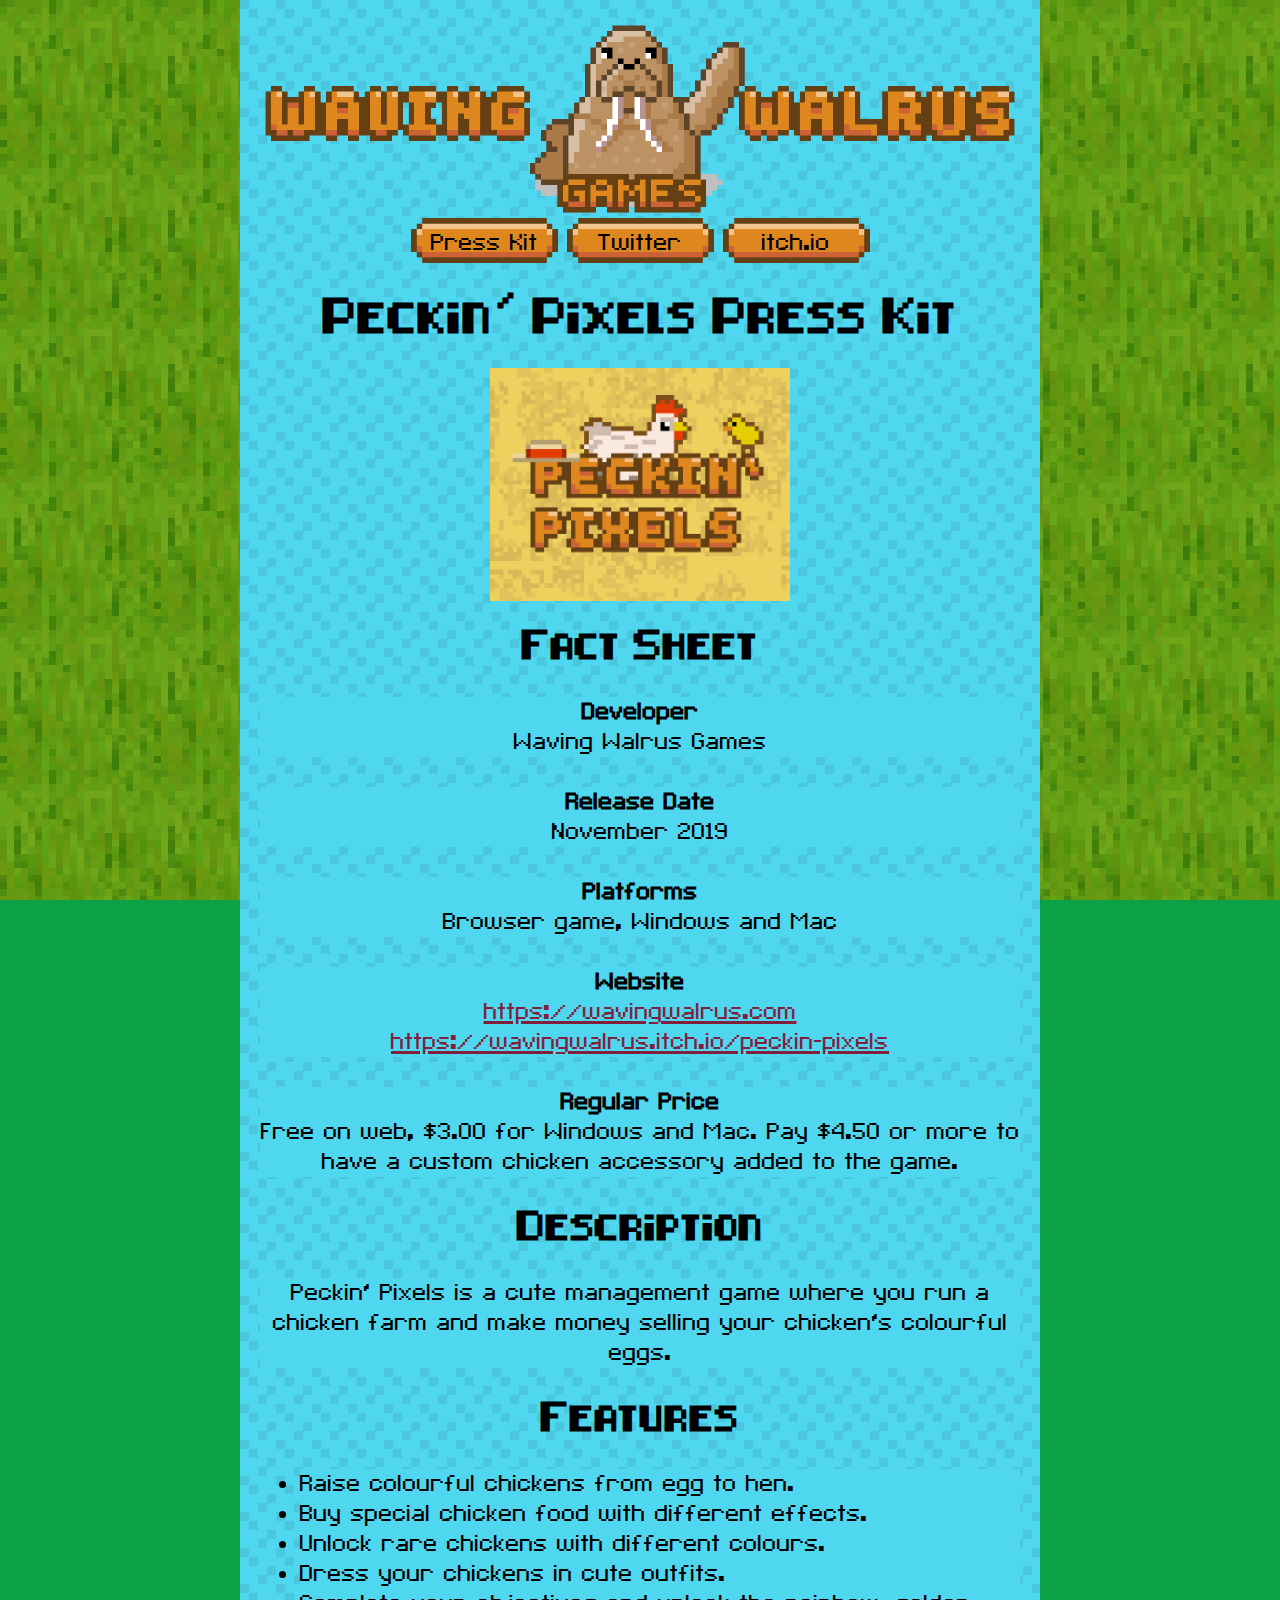
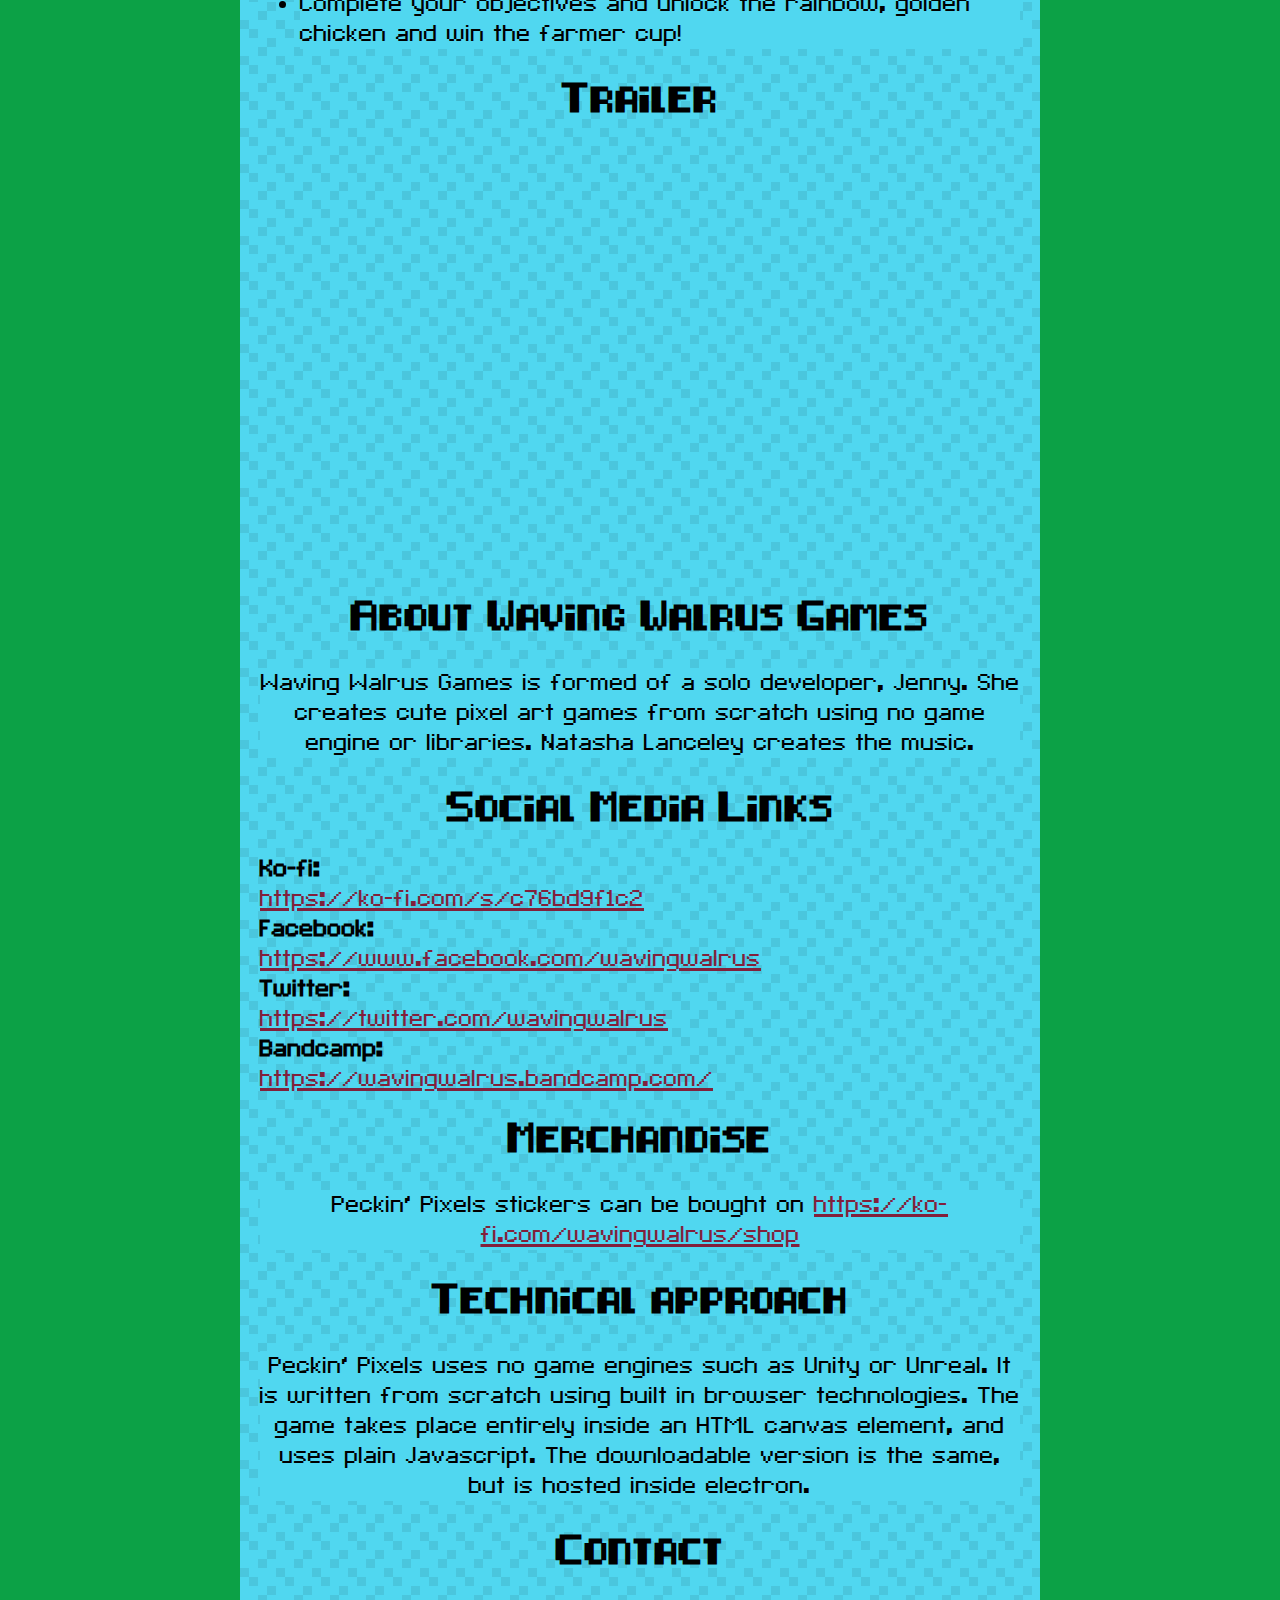
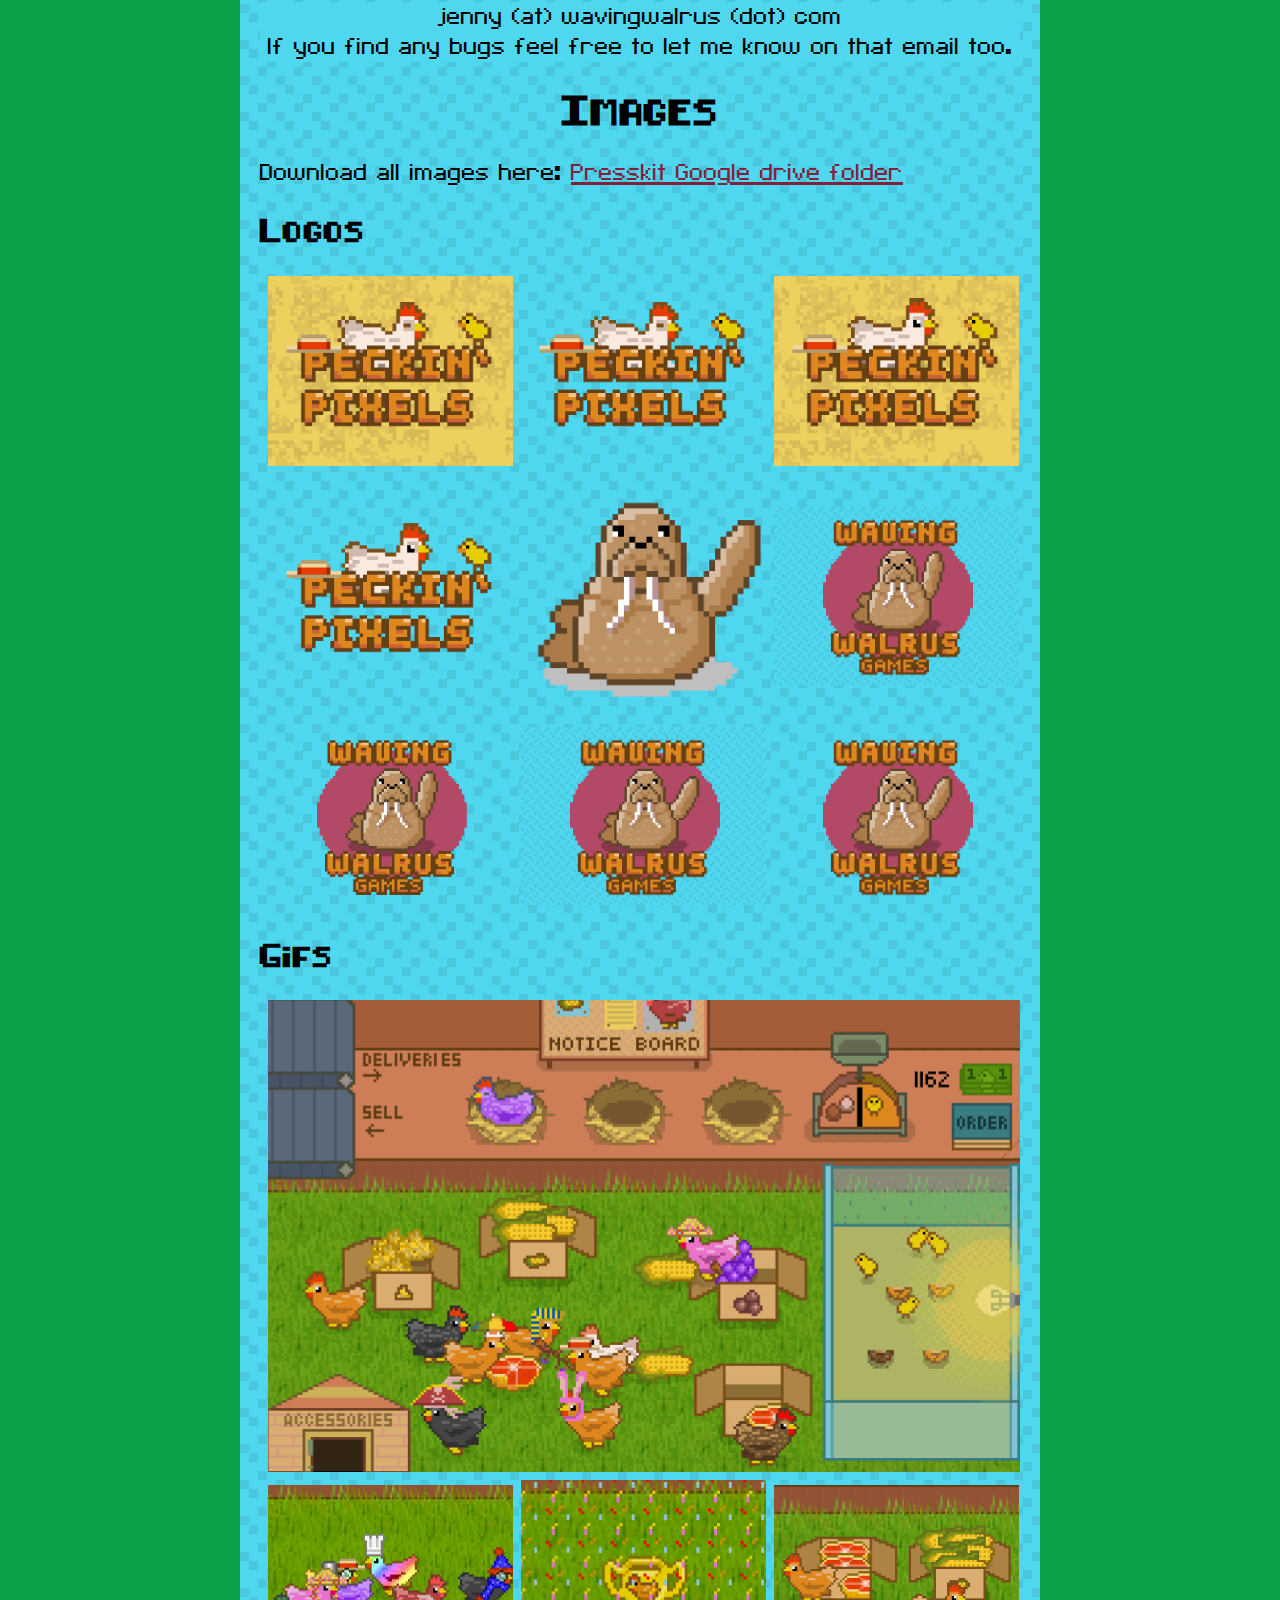
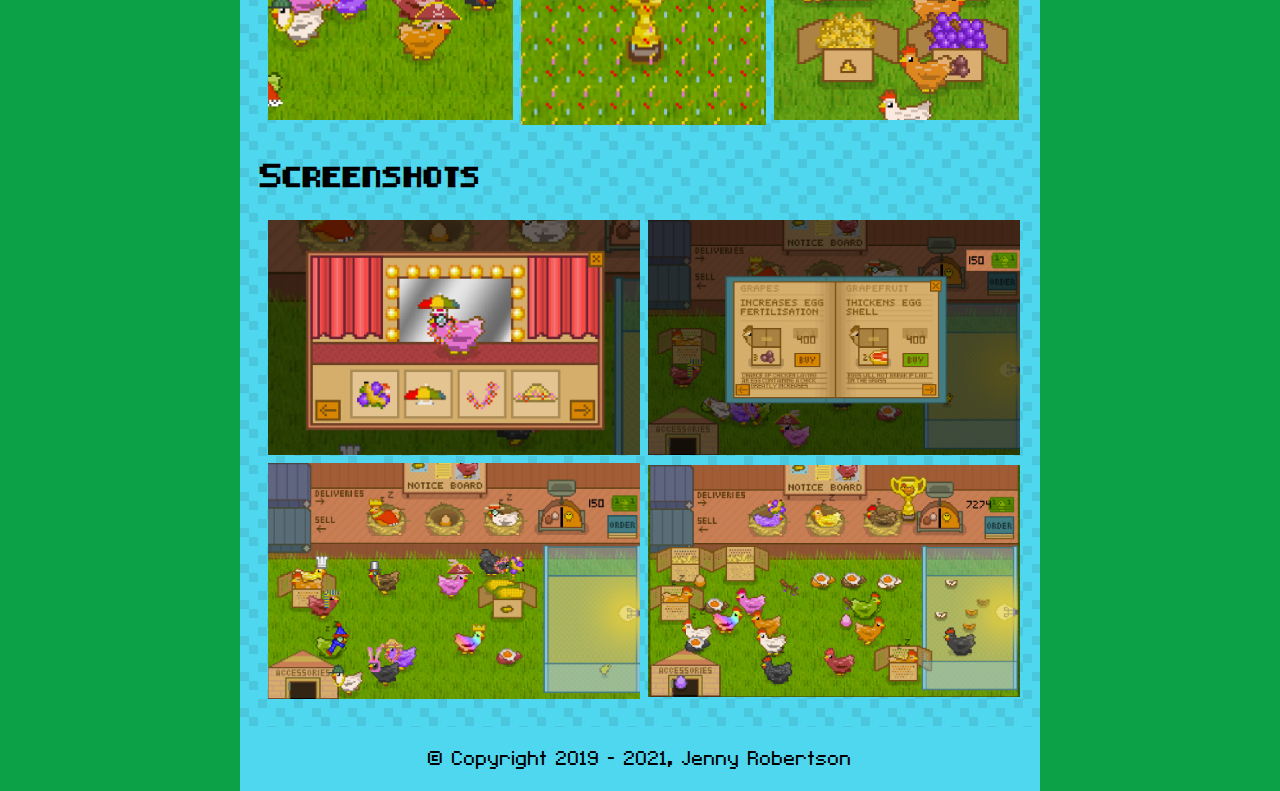
==== commit 8dbde00b: "remove cookies and add footer" ====
--- a/presskit.html
+++ b/presskit.html
@@ -108,4 +108,5 @@
     </main>
     
 </body>
+<footer>&copy; Copyright 2019 - 2021, Jenny Robertson</footer> 
 </html>
--- a/style.css
+++ b/style.css
@@ -1,6 +1,6 @@
-body {
+body, footer {
     margin: 0;
-    background-color: #5bd3ec;
+    background-color: #0ca146;
     background-image: url('img/grass-tile.gif');
     background-attachment: fixed;
     box-sizing: border-box;
@@ -59,7 +59,7 @@
     background-image: url(img/button--hover.gif);
 }
 
-main {
+main, footer {
     position: relative;
     padding: 20px;
     font-size: 30px;
@@ -68,13 +68,19 @@
     max-width: 800px;
     margin-left: auto;
     margin-right: auto;
-    background-color: #f8f8f5;
+    background-color: #50d7f0;
     box-sizing: border-box;
     overflow: hidden;
     min-width: 300px;
     background-image: url('img/dot-background-tile--bigger.gif');
 }
 
+footer {
+    background-color: #50d7f0;
+    background-image: none;
+    text-align: center;
+    font-size: 25px;
+}
 .screenreader {
     position: absolute !important; /* Outside the DOM flow */
     height: 1px; width: 1px; /* Nearly collapsed */
@@ -140,6 +146,7 @@
     width: 100%;
     height: 100%;
     border: 0;
+    outline: none;
 }
 
 .video-container {
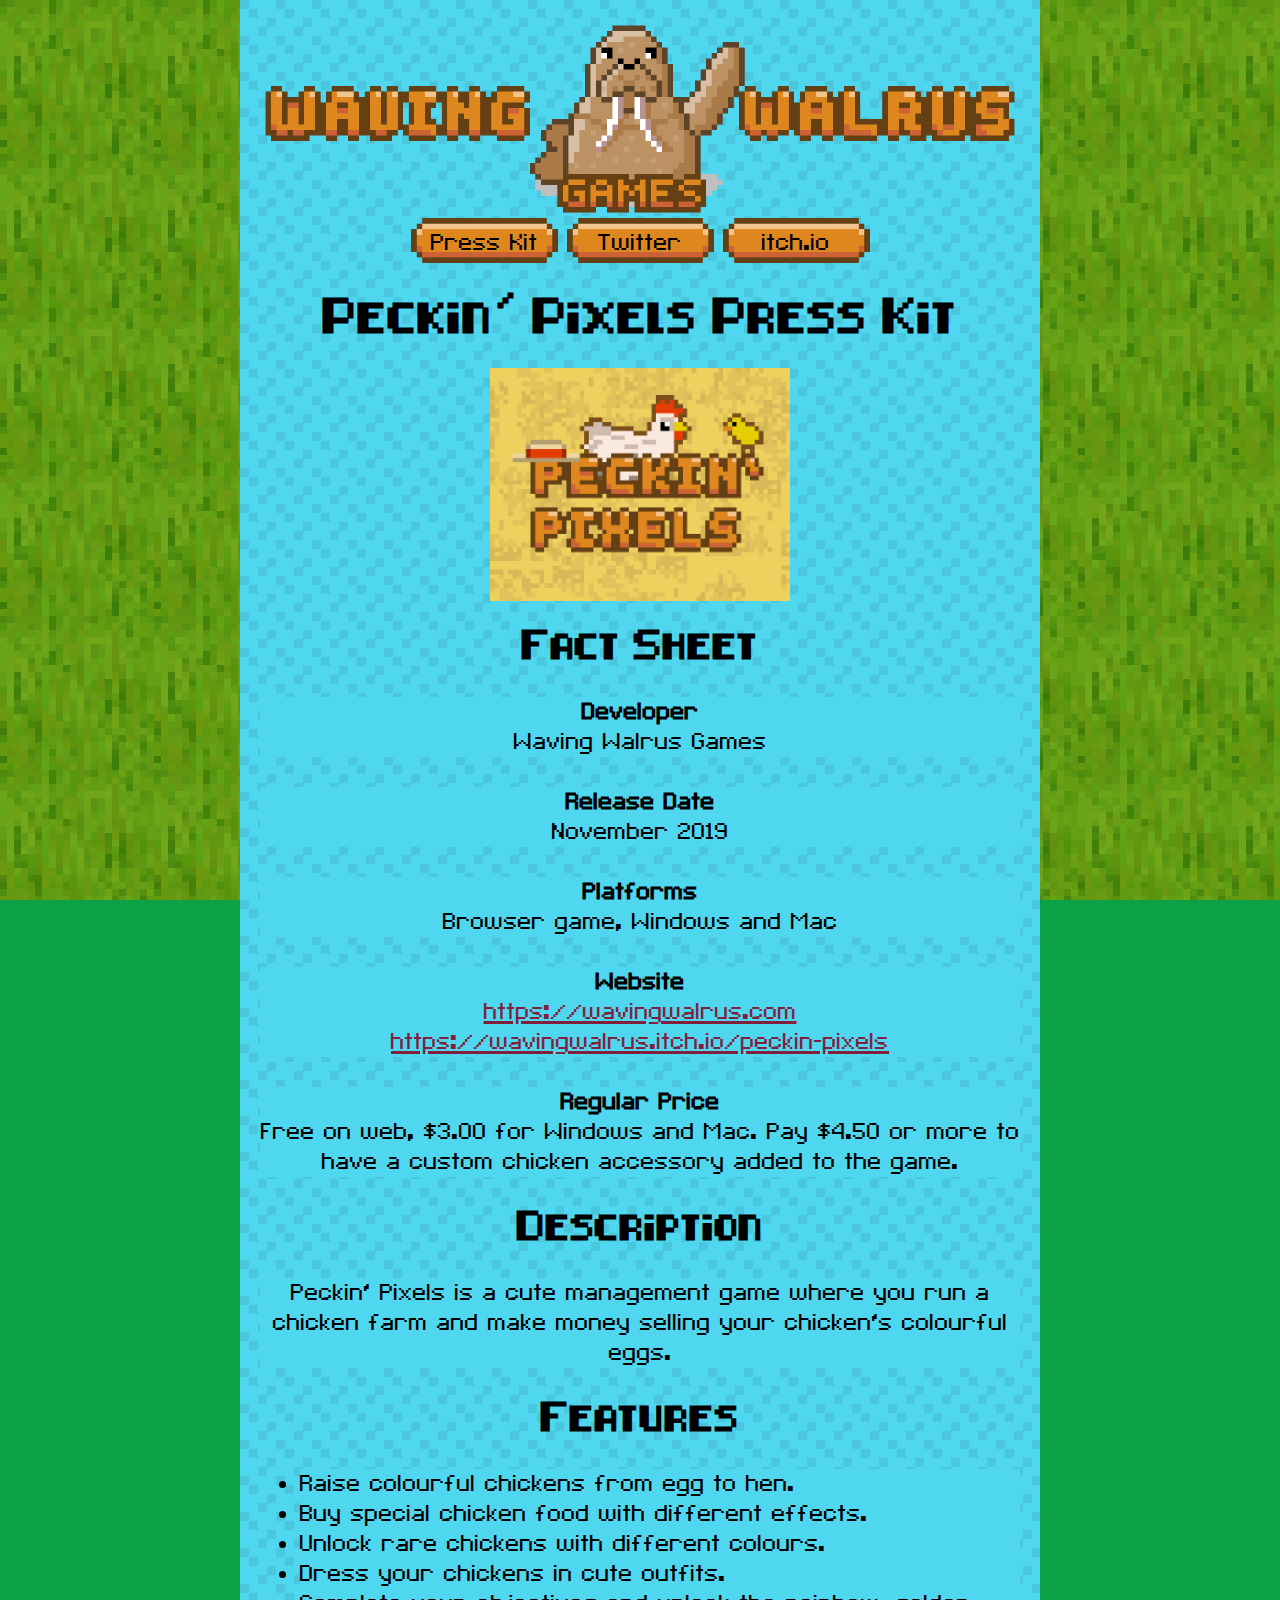
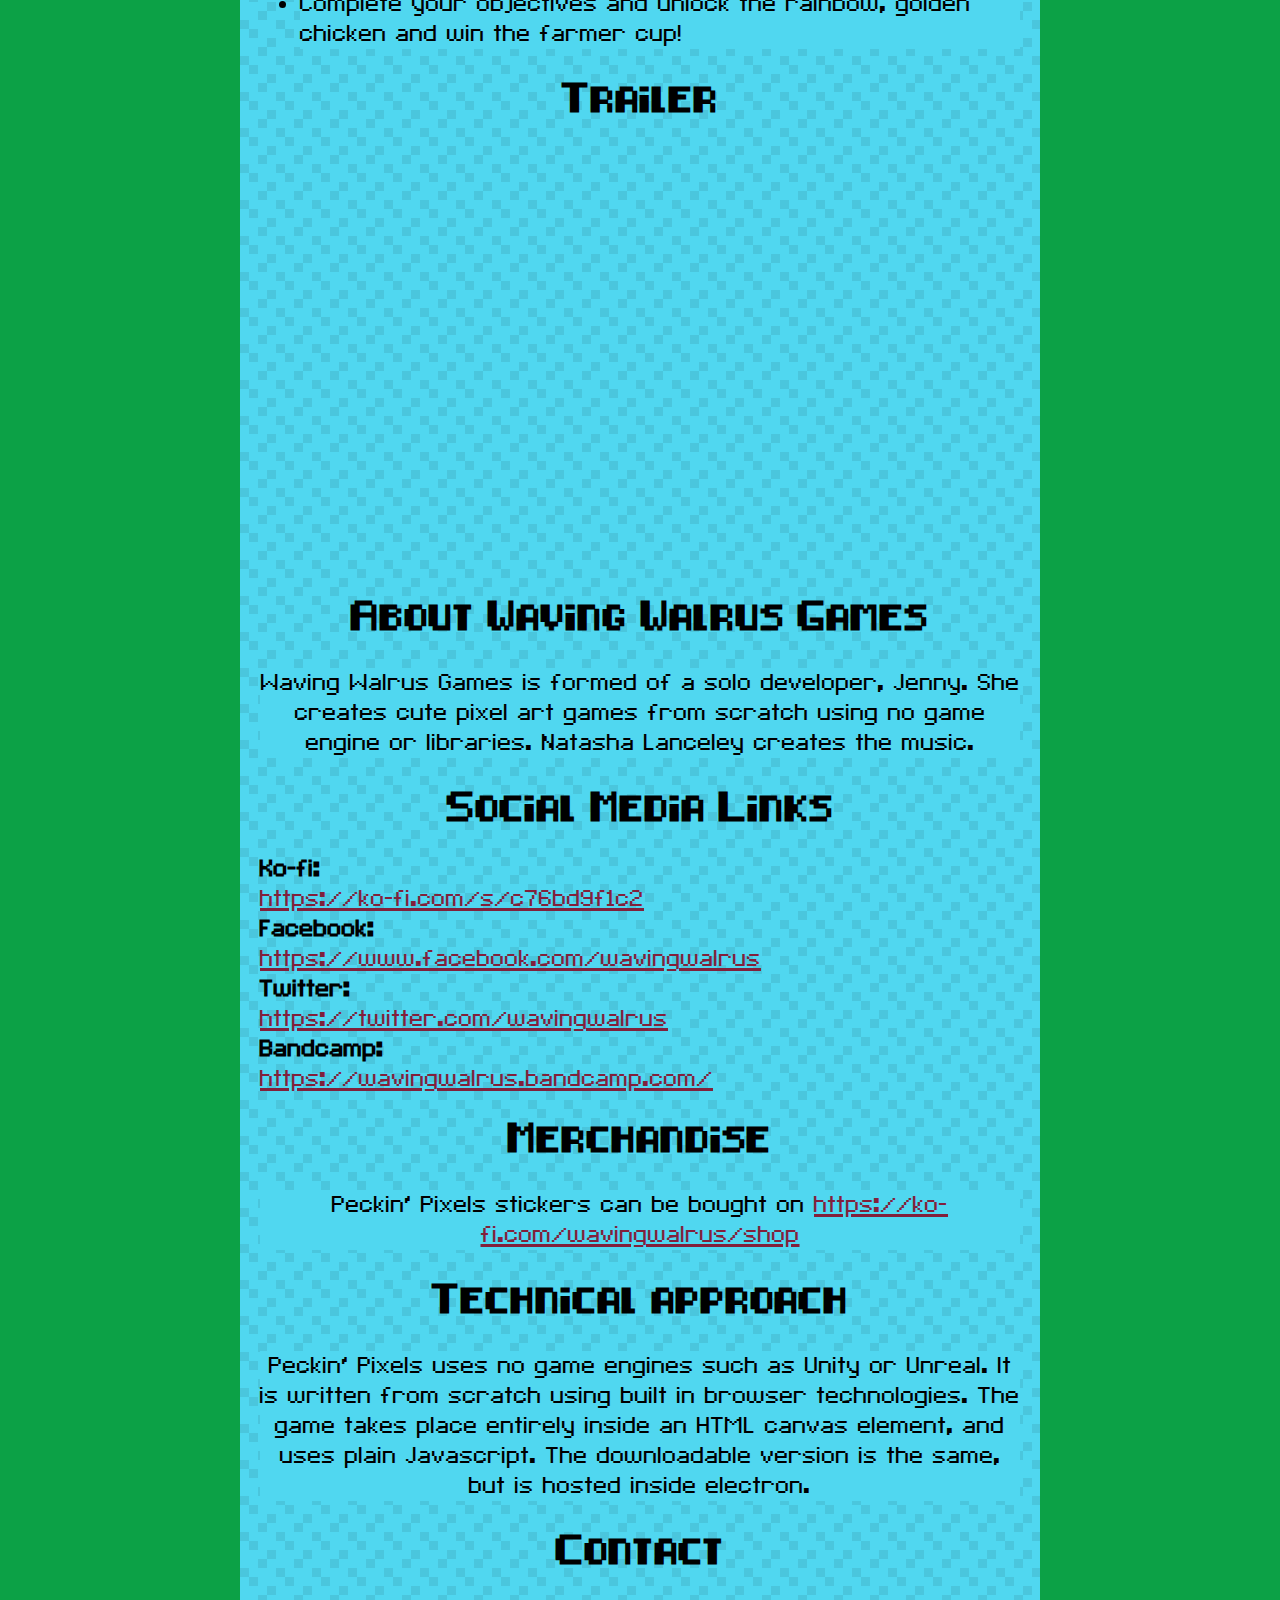
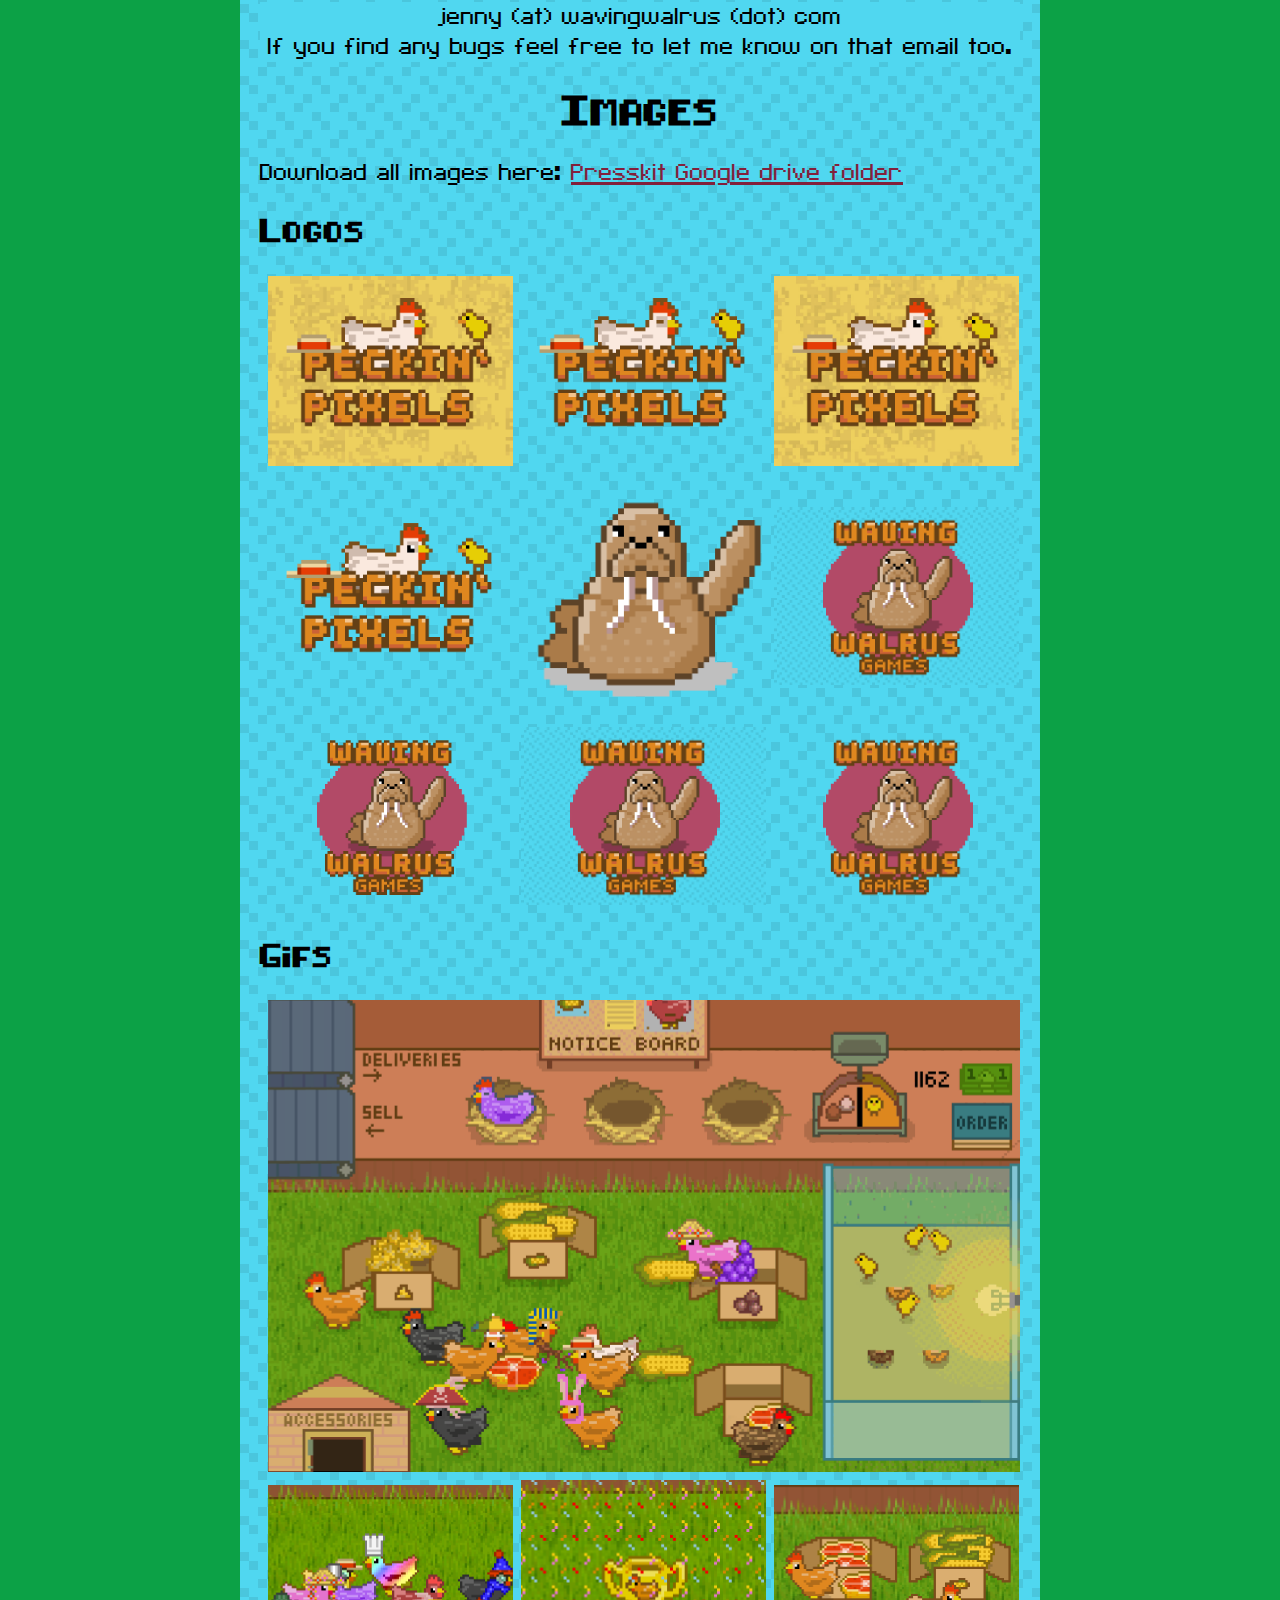
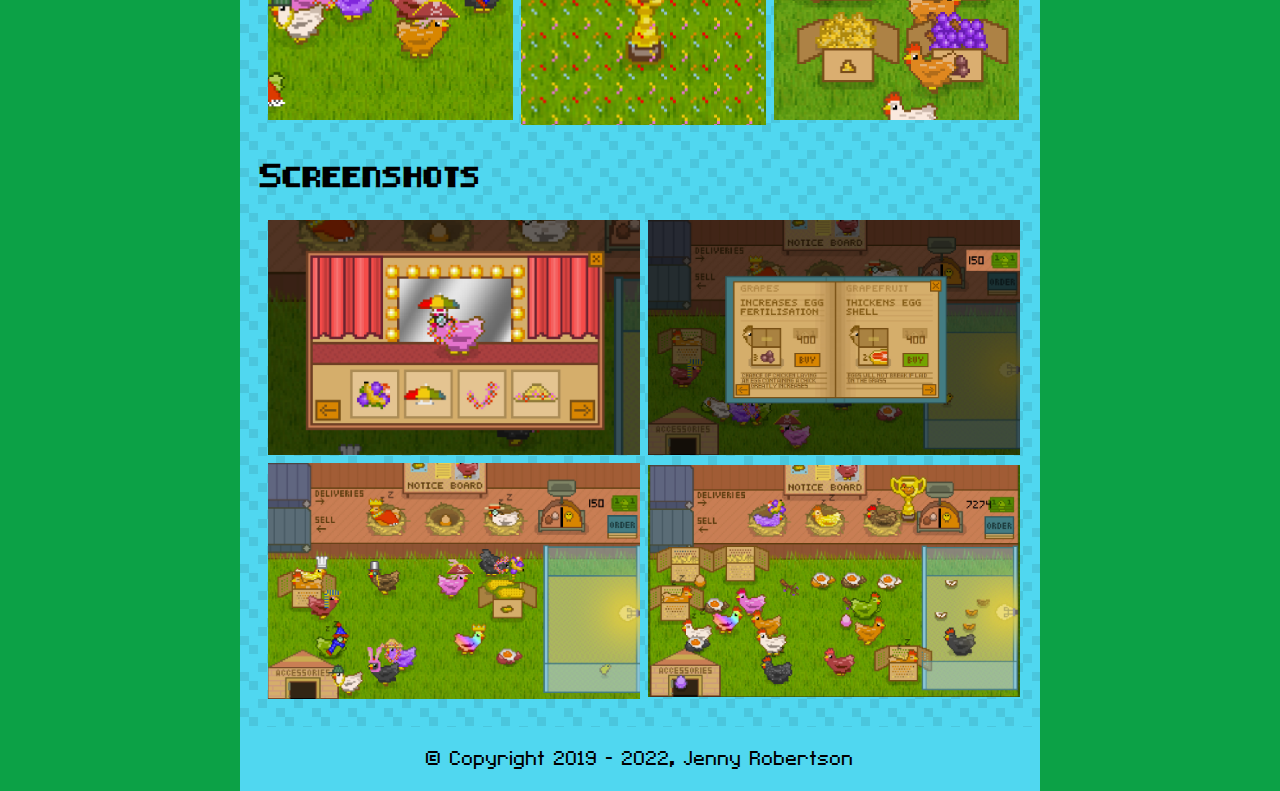
==== commit 3a97f327: "update year" ====
--- a/presskit.html
+++ b/presskit.html
@@ -108,5 +108,5 @@
     </main>
     
 </body>
-<footer>&copy; Copyright 2019 - 2021, Jenny Robertson</footer> 
+<footer>&copy; Copyright 2019 - 2022, Jenny Robertson</footer> 
 </html>
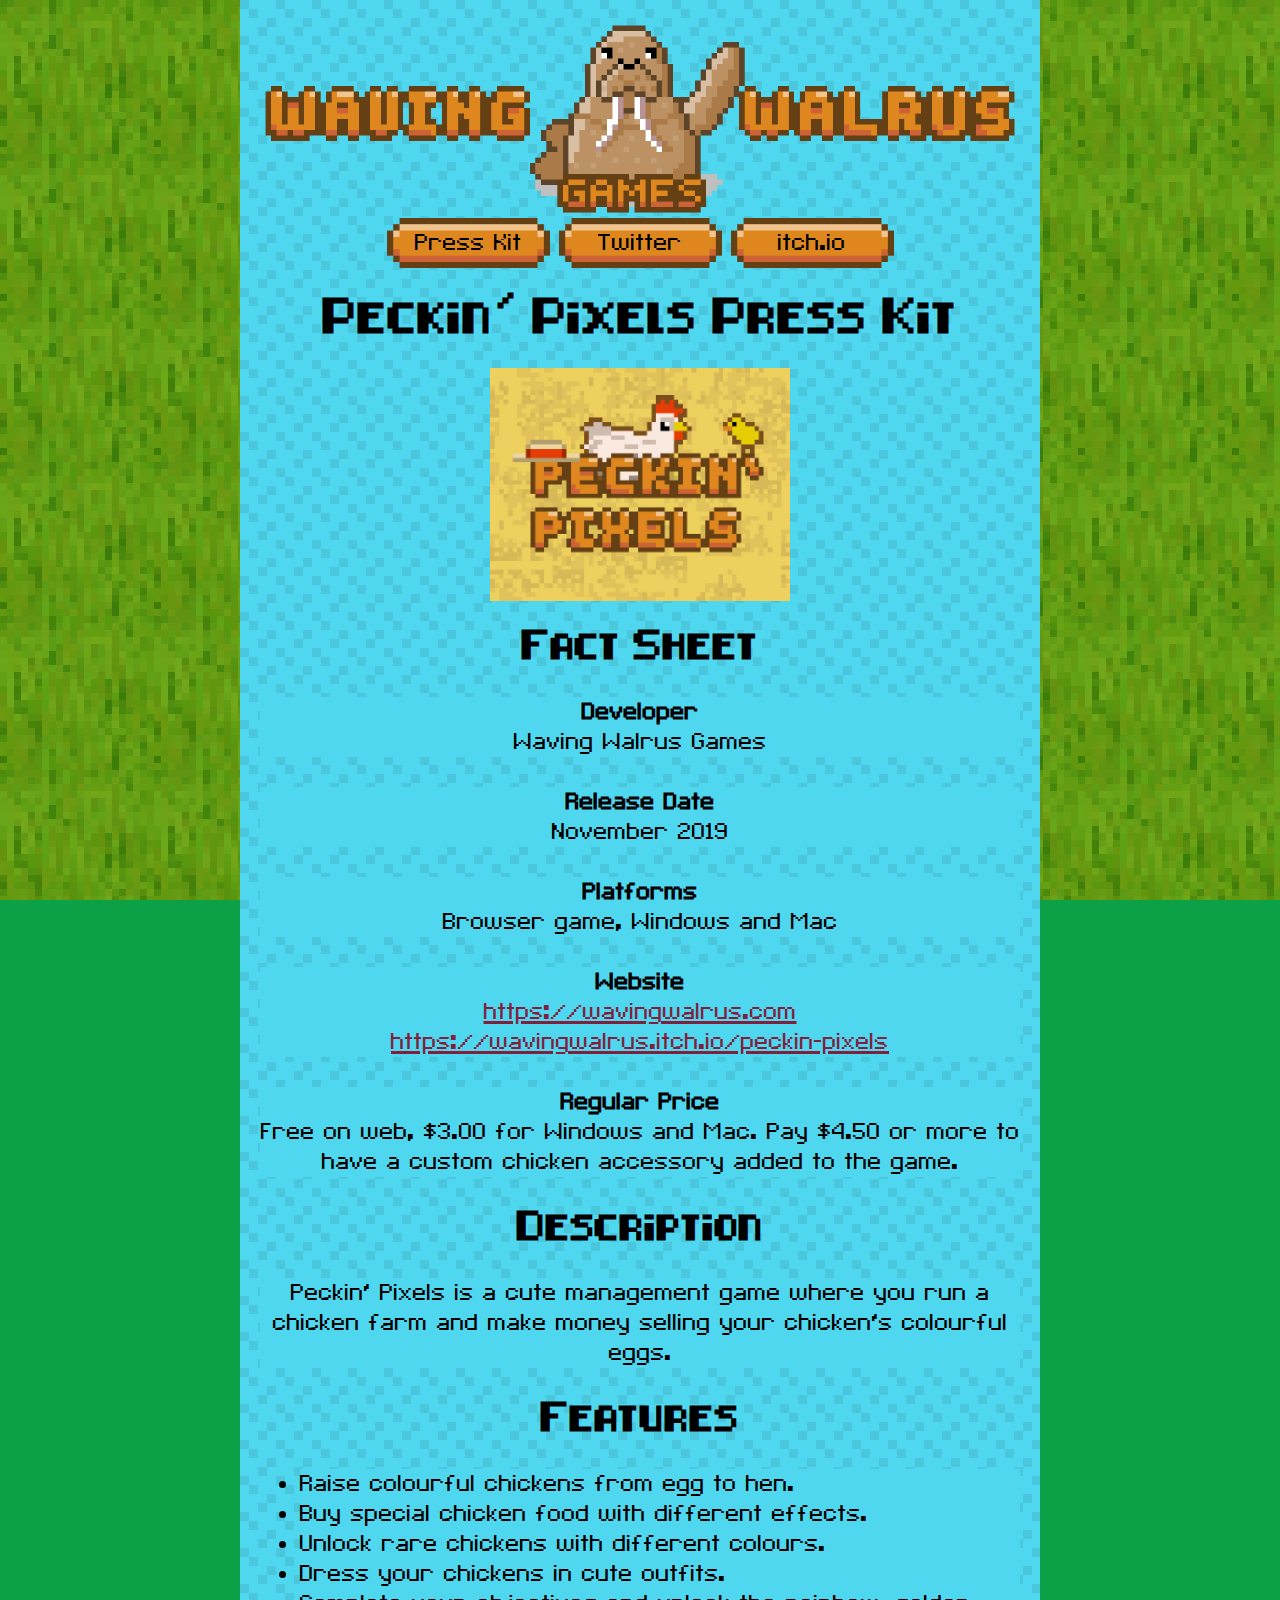
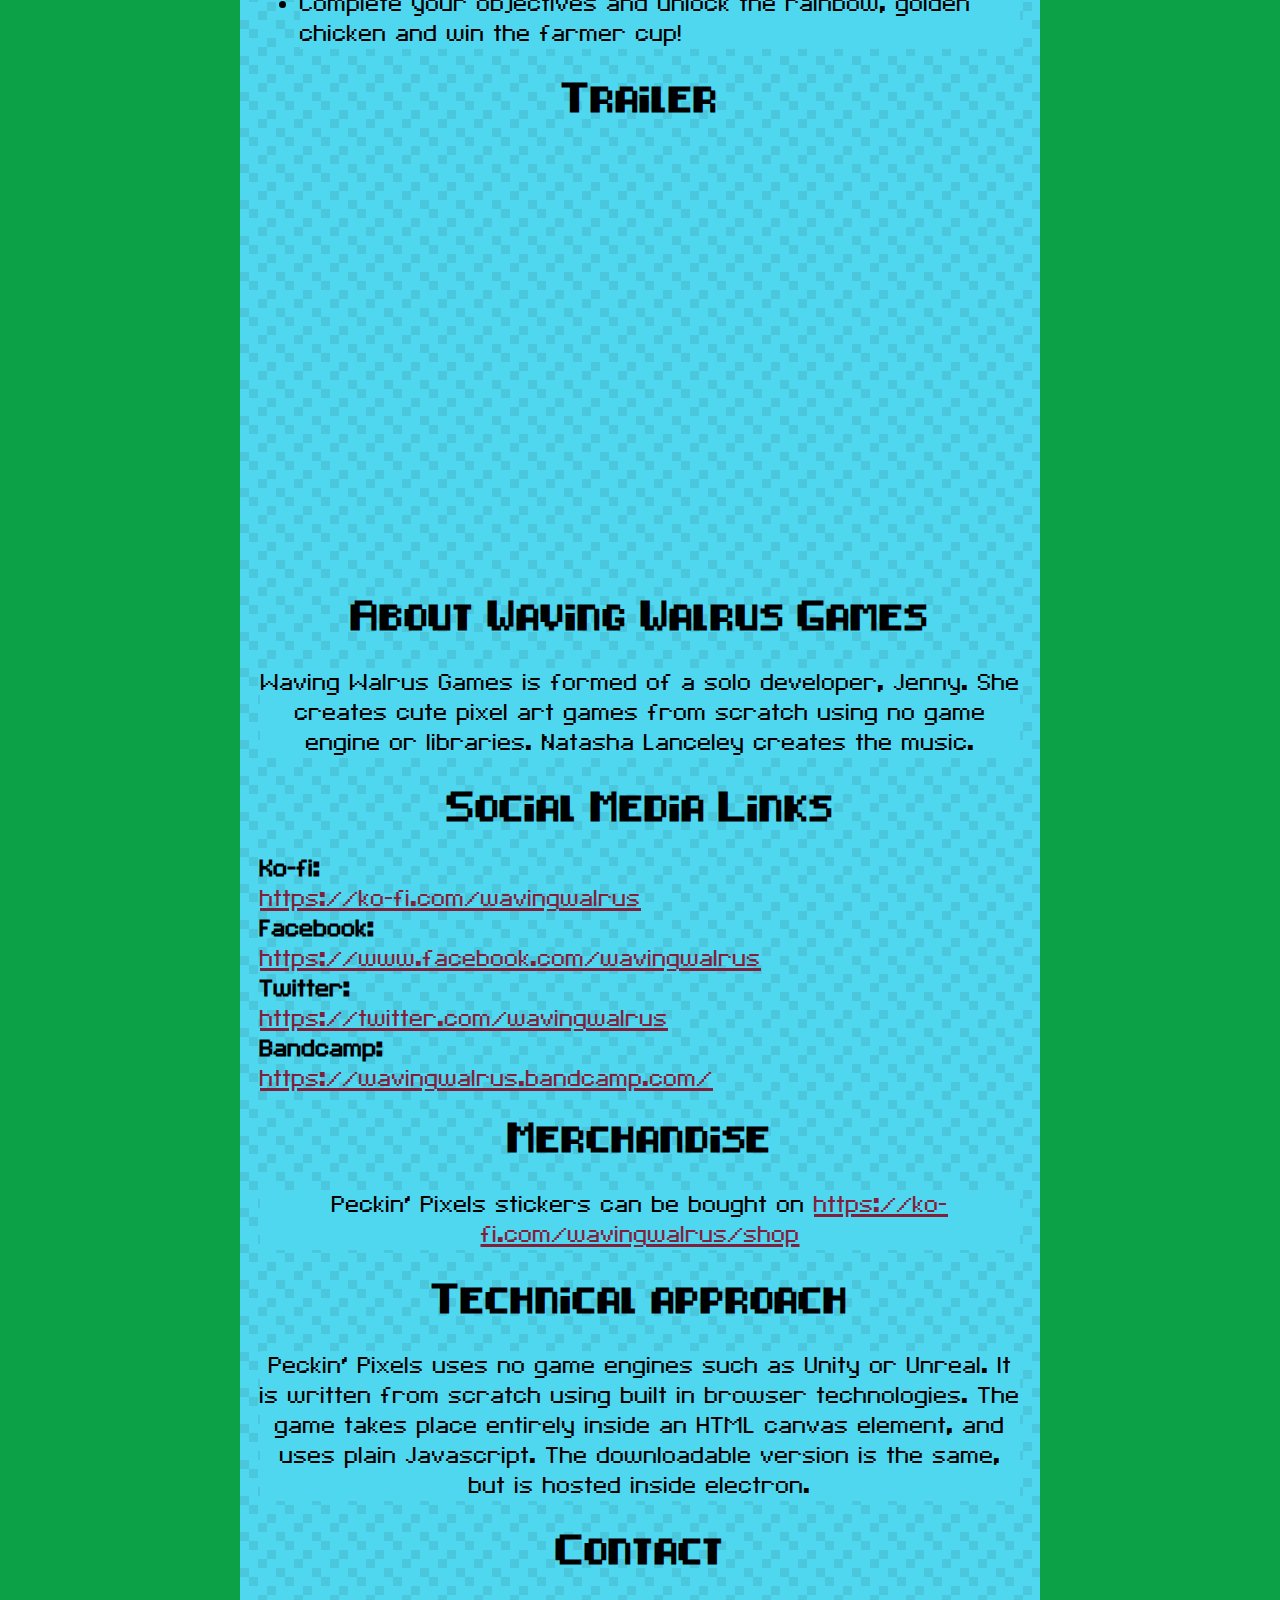
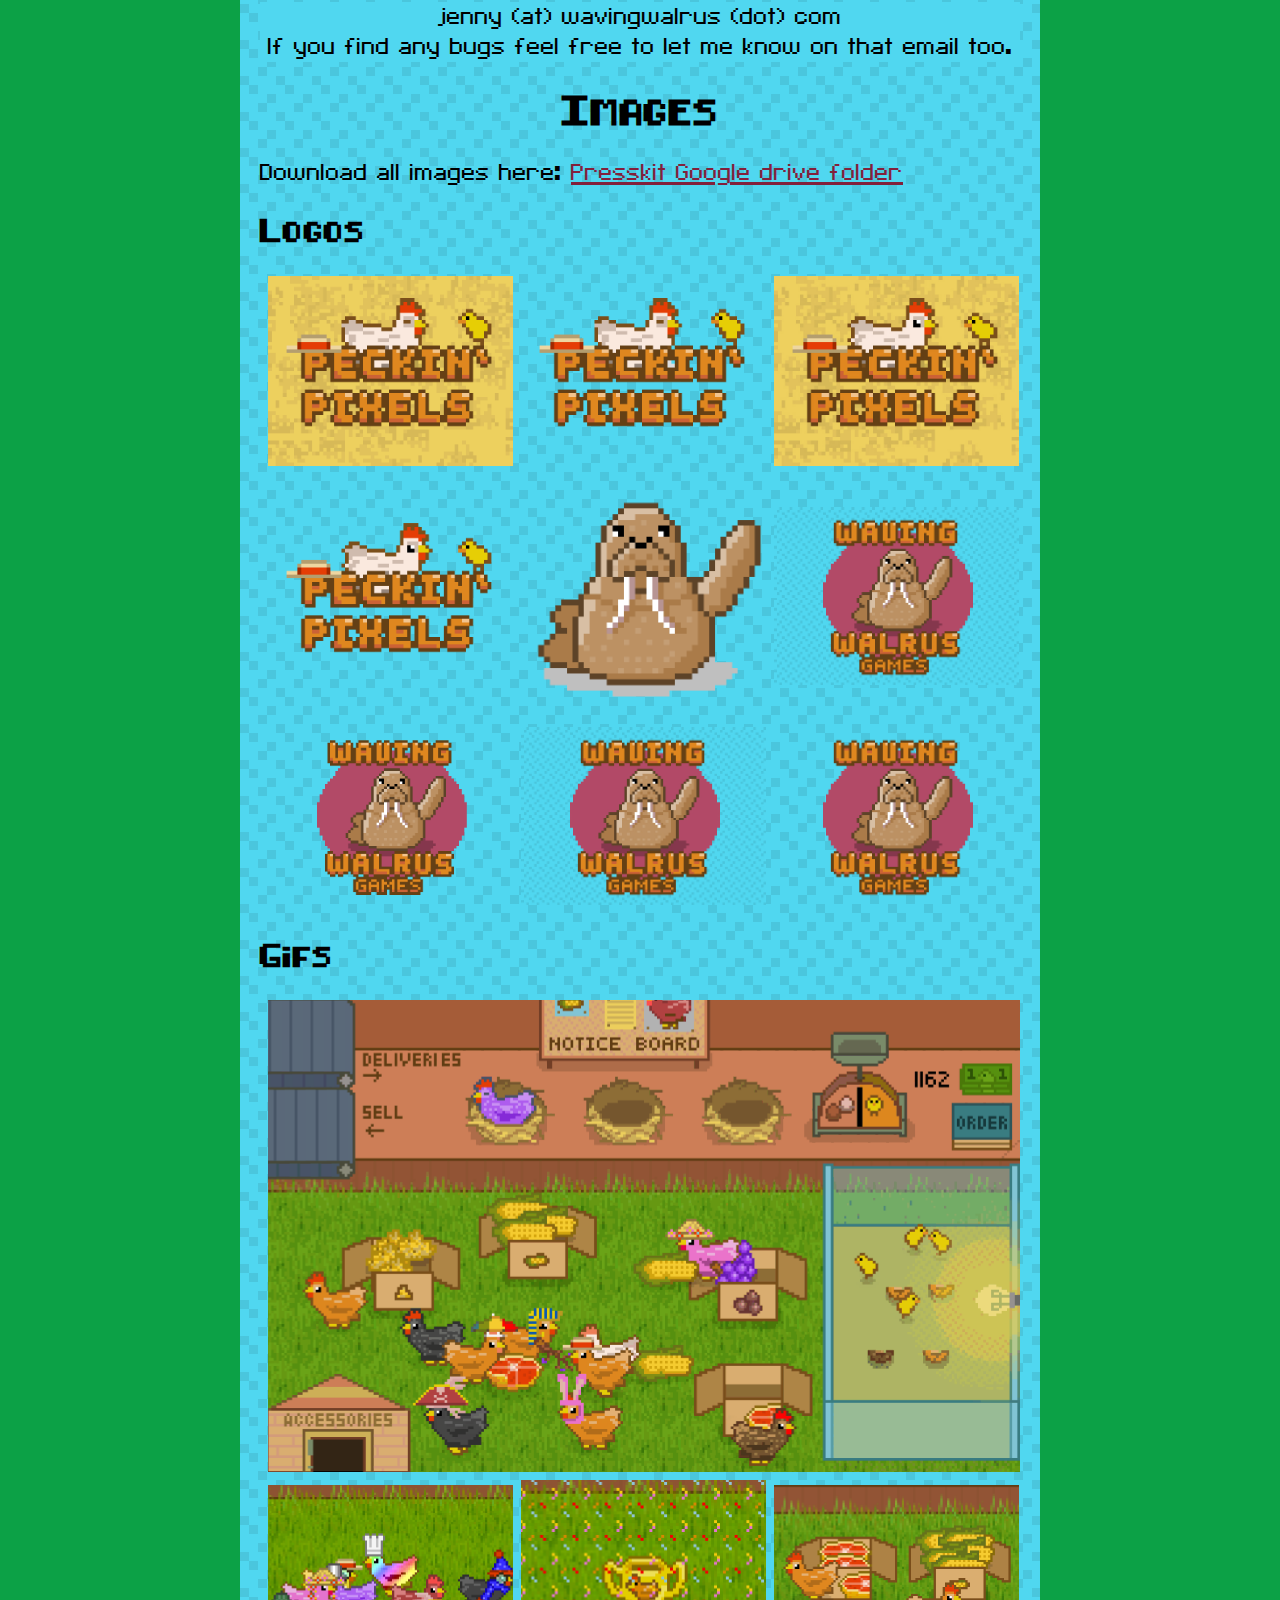
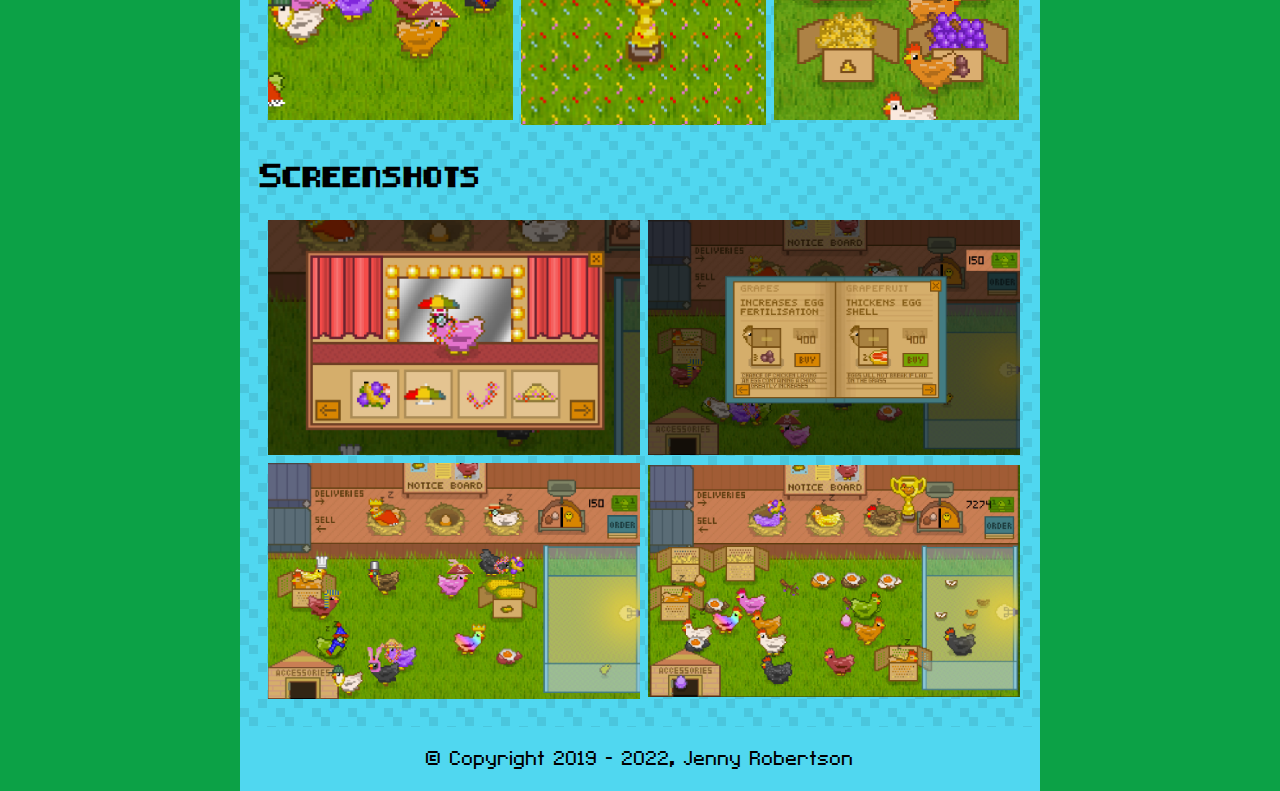
==== commit 8c6d9ae1: "kofi" ====
--- a/presskit.html
+++ b/presskit.html
@@ -58,7 +58,7 @@
 
         
         <h3 class='center'>Social Media Links</h3>
-        <strong>Ko-fi: </strong><a href="https://ko-fi.com/s/c76bd9f1c2">https://ko-fi.com/s/c76bd9f1c2</a>
+        <strong>Ko-fi: </strong><a href="https://ko-fi.com/wavingwalrus">https://ko-fi.com/wavingwalrus</a>
         <strong>Facebook: </strong><a href="https://www.facebook.com/wavingwalrus">https://www.facebook.com/wavingwalrus</a>
         <strong>Twitter: </strong><a href="https://twitter.com/wavingwalrus">https://twitter.com/wavingwalrus</a>
         <strong>Bandcamp: </strong><a href="https://wavingwalrus.bandcamp.com/">https://wavingwalrus.bandcamp.com/</a>
--- a/style.css
+++ b/style.css
@@ -44,10 +44,10 @@
 }
 
 .pixel-button {
-    background-image: url(img/button.gif);
-    width: 127px;
+    background-image: url(img/button-sprite.gif);
+    width: 143px;
     display: inline-block;
-    background-size: contain;
+    background-size: cover;
     background-repeat: no-repeat;
     padding: 10px;
     text-align: center;
@@ -56,7 +56,7 @@
 }
 
 .pixel-button:hover {
-    background-image: url(img/button--hover.gif);
+    background-position-y: -50px;
 }
 
 main, footer {
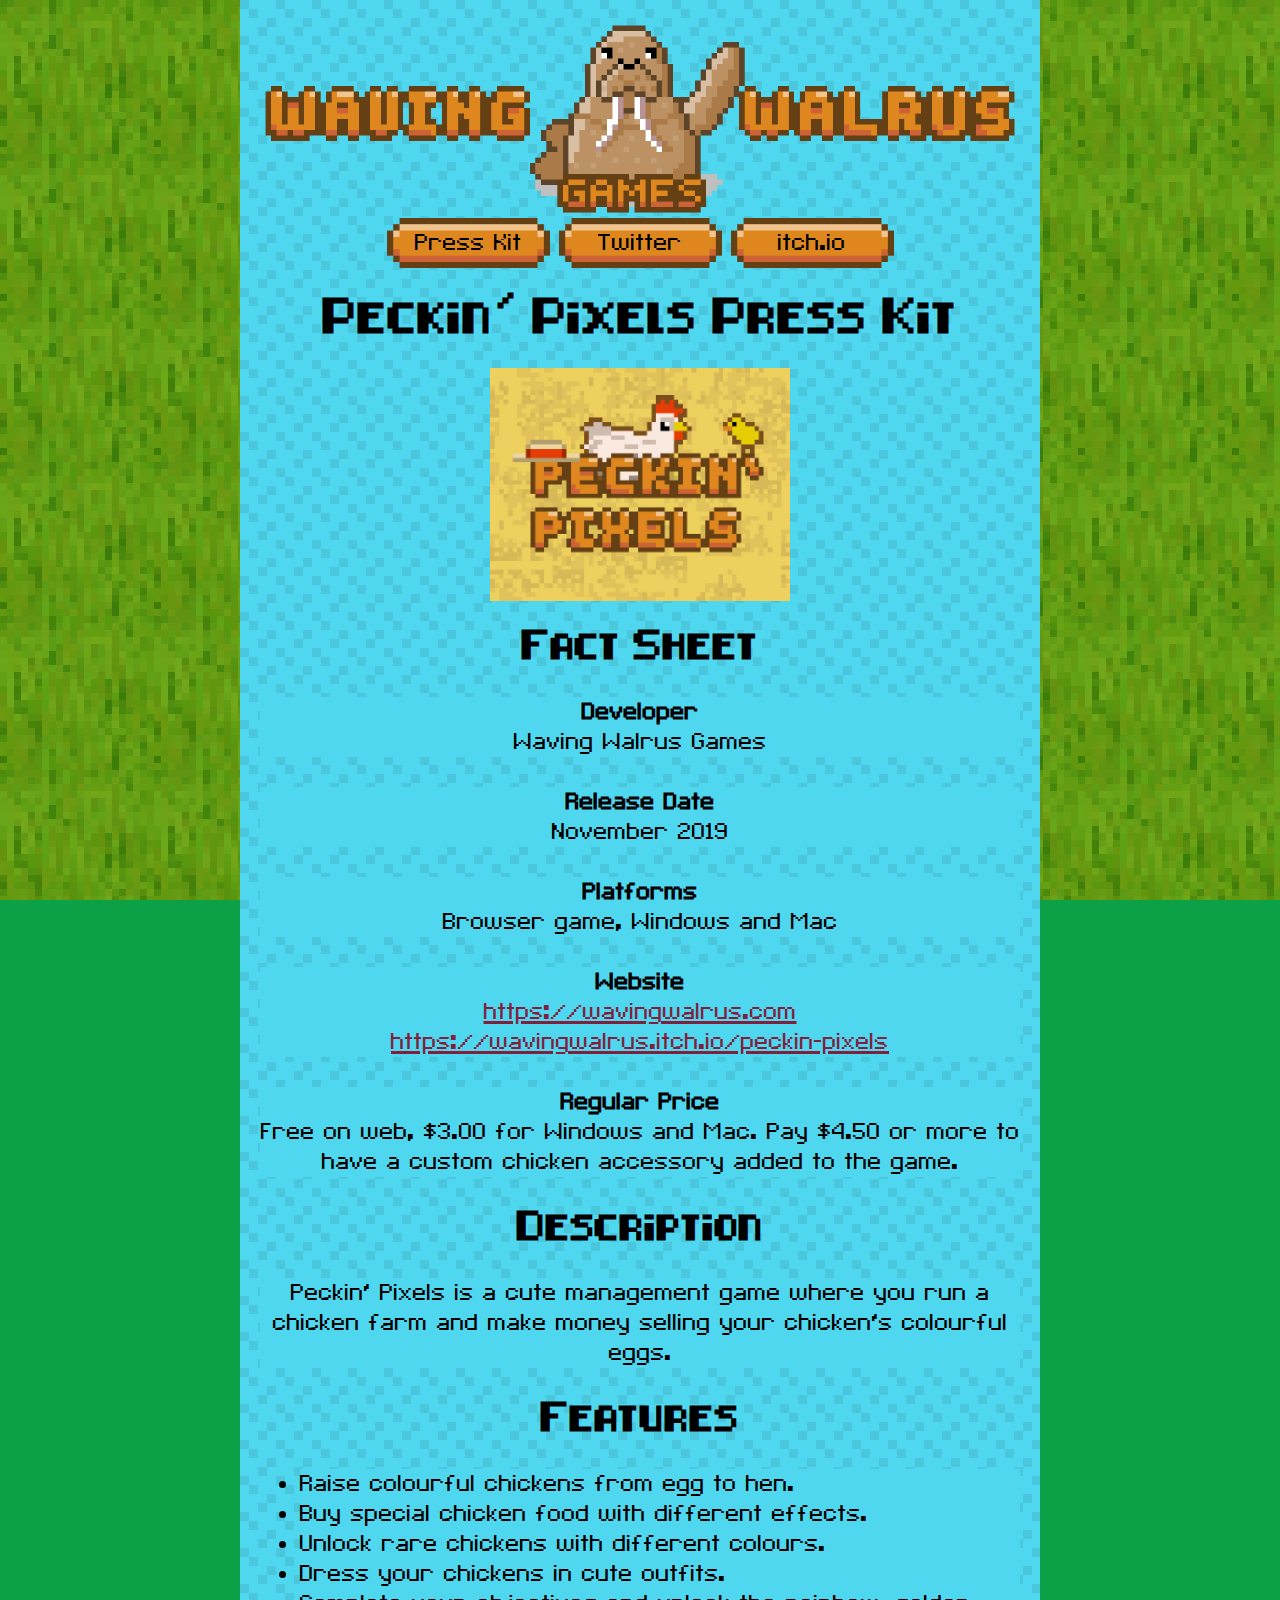
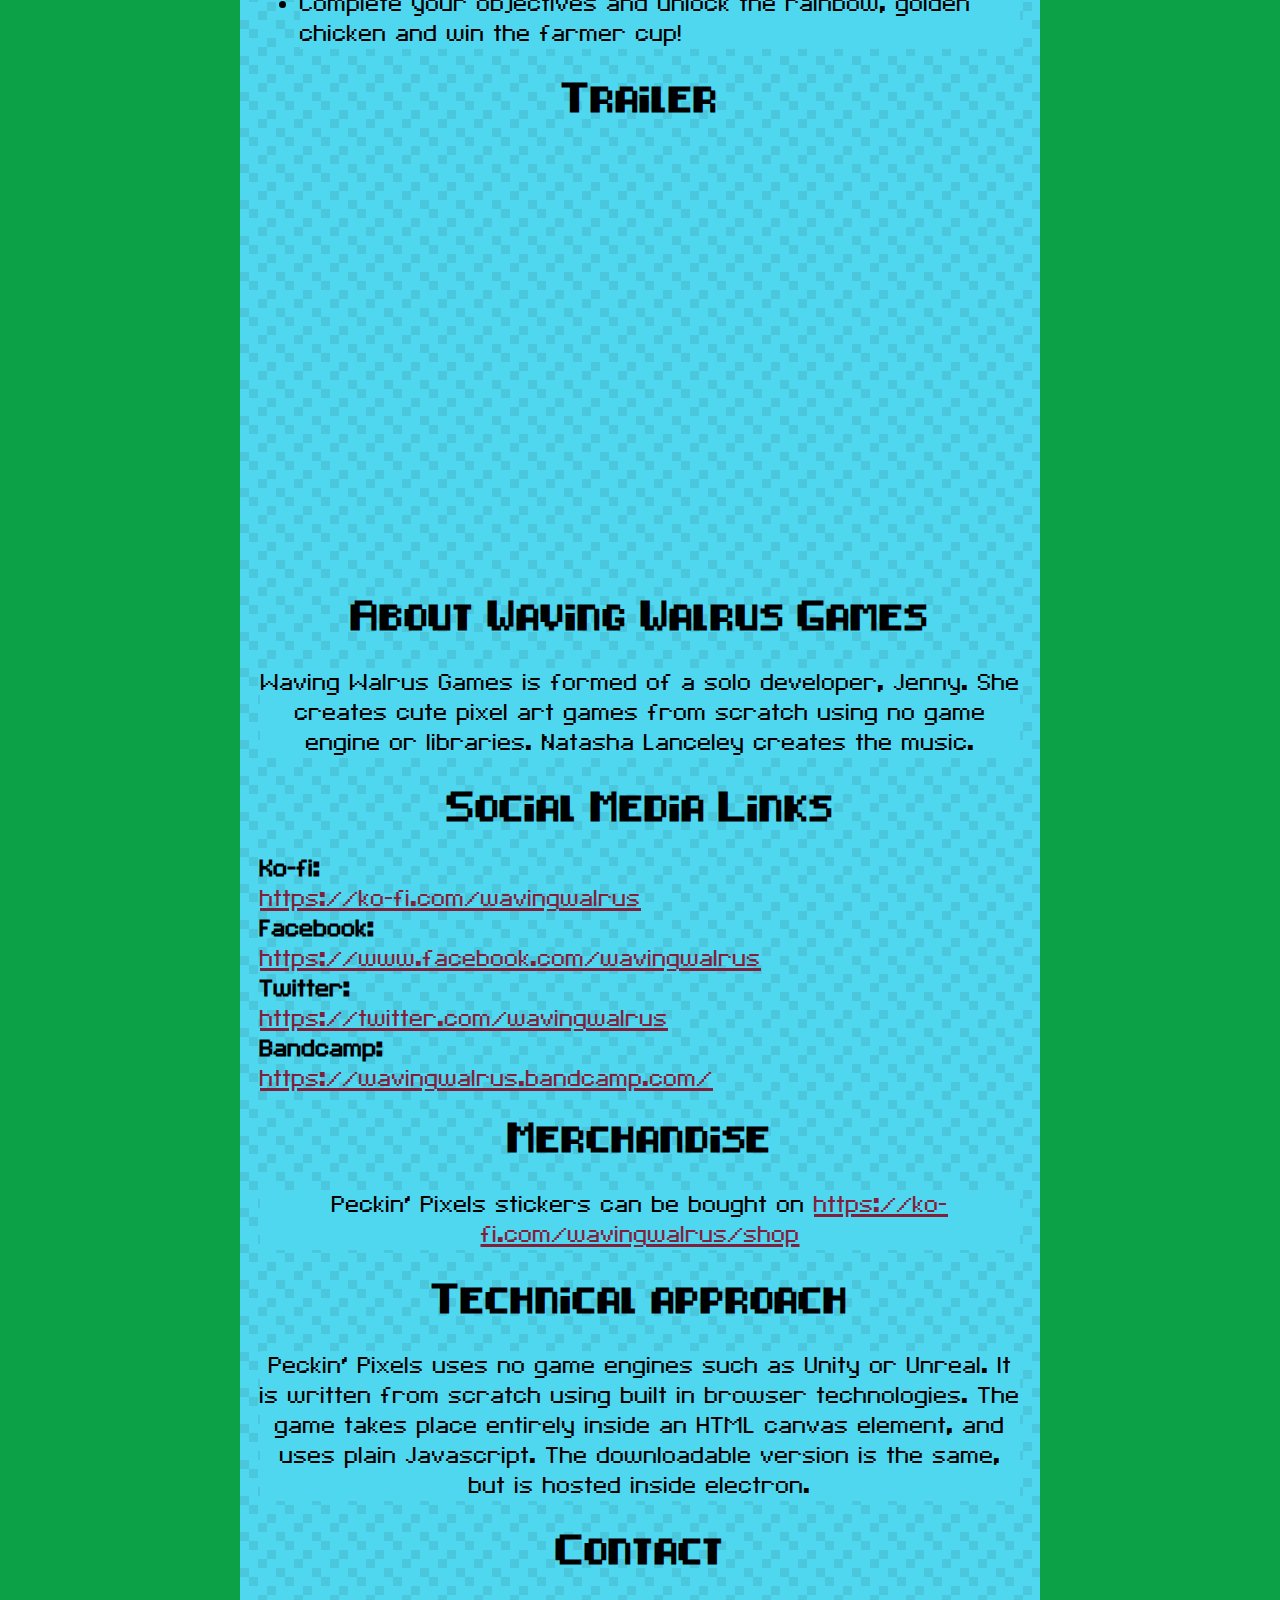
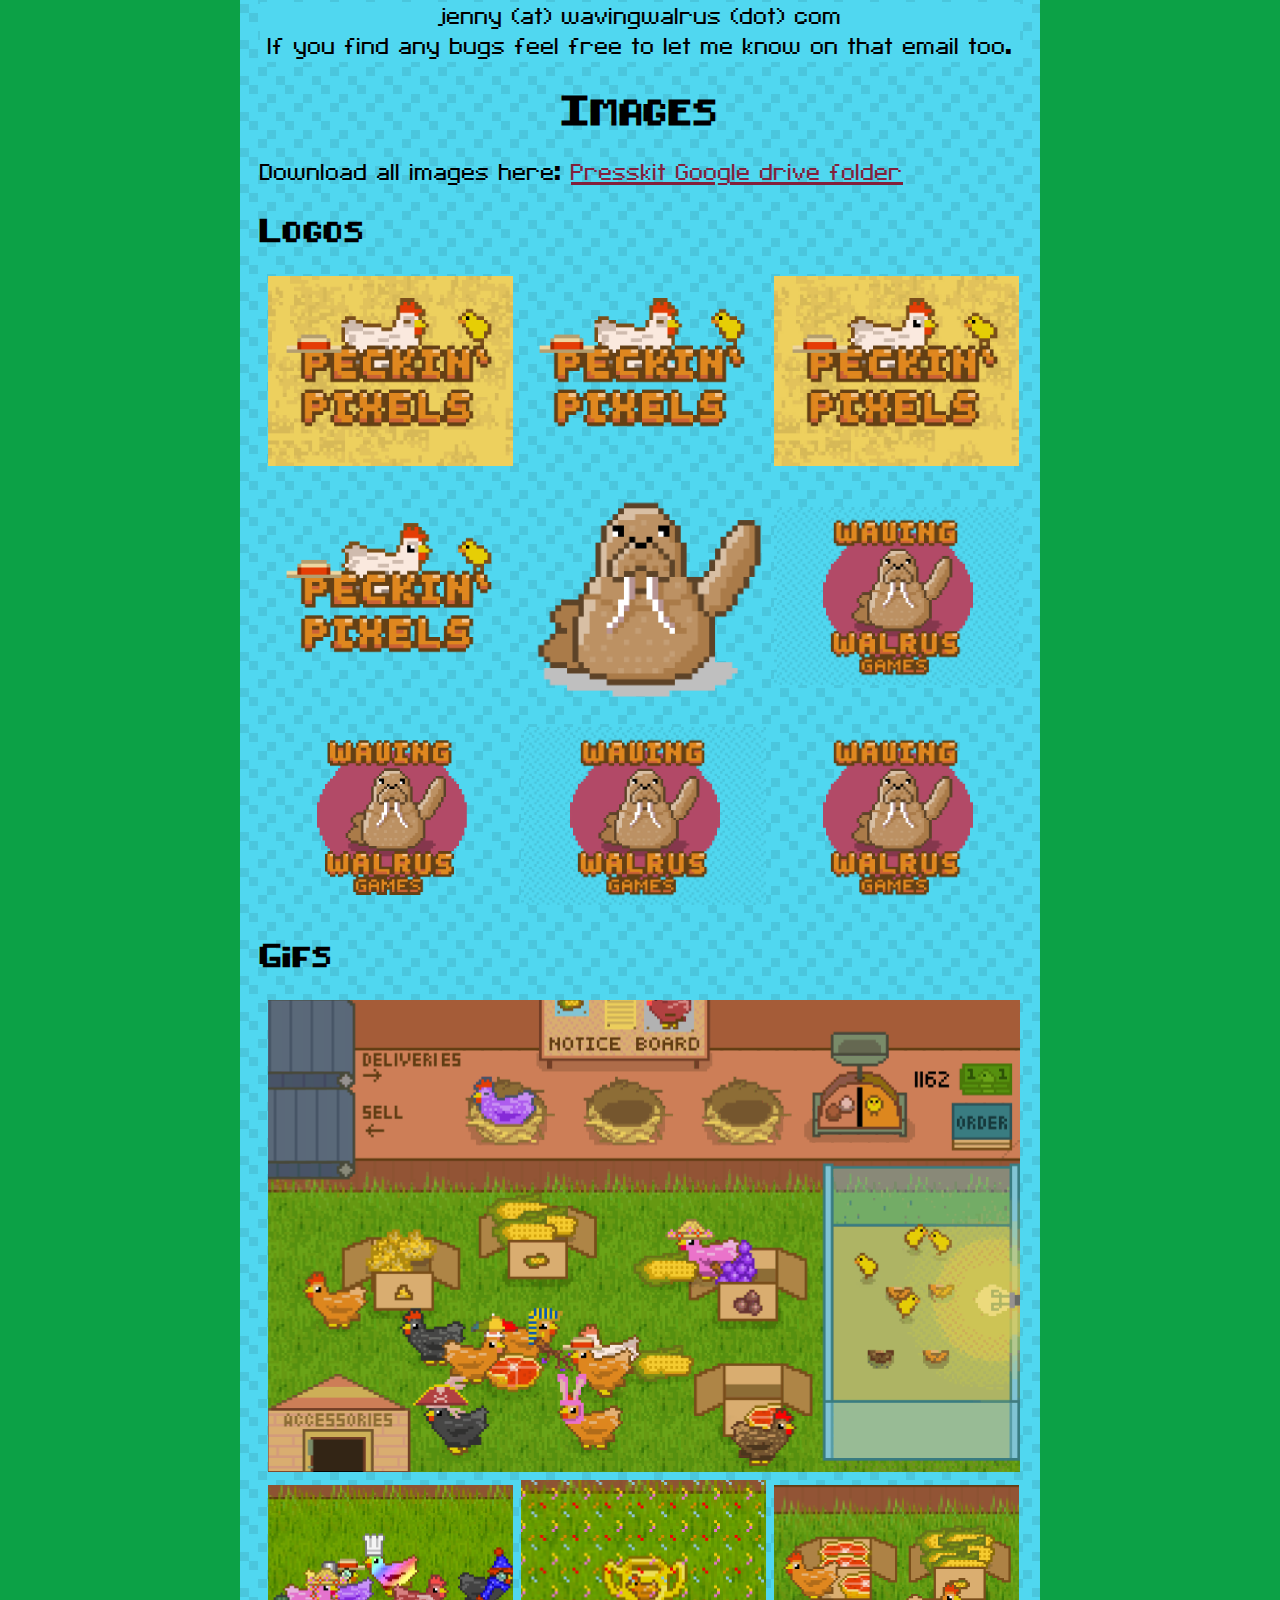
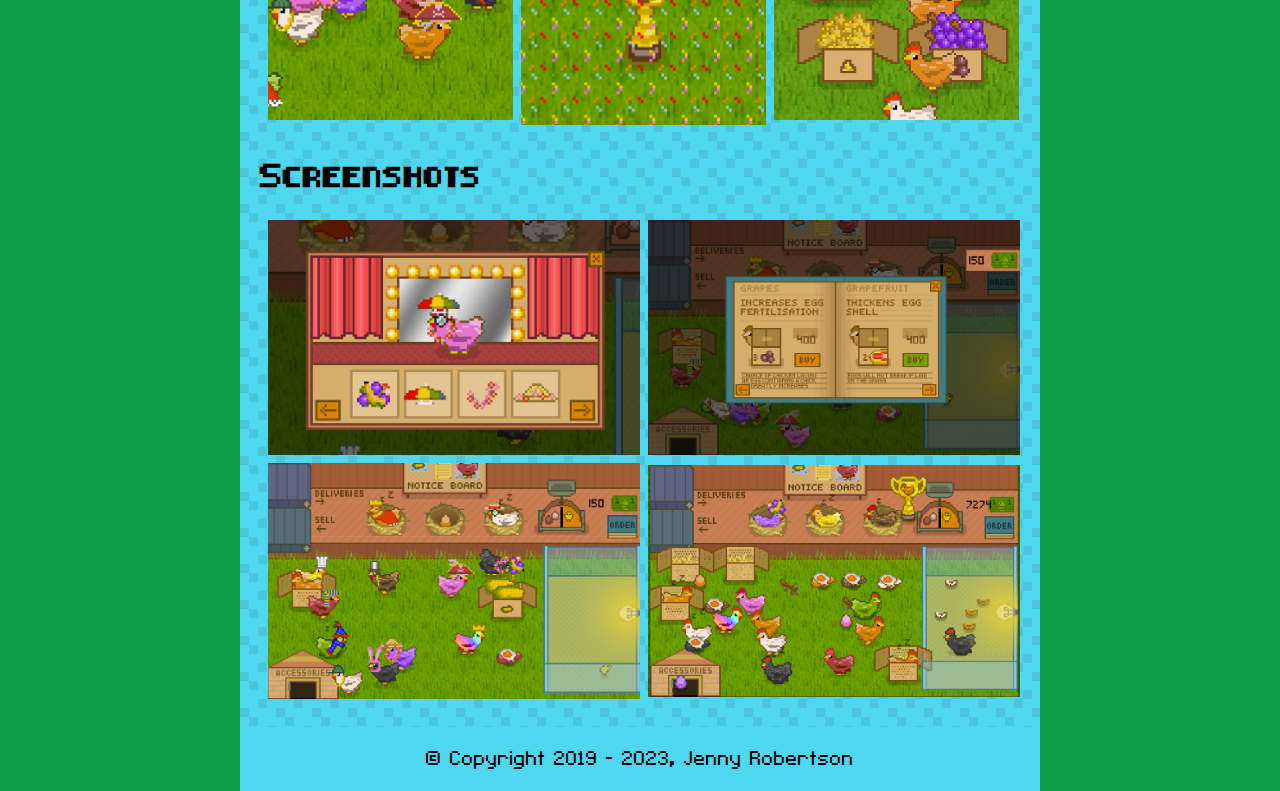
==== commit 799ad0e1: "Update presskit.html" ====
--- a/presskit.html
+++ b/presskit.html
@@ -108,5 +108,5 @@
     </main>
     
 </body>
-<footer>&copy; Copyright 2019 - 2022, Jenny Robertson</footer> 
+<footer>&copy; Copyright 2019 - 2023, Jenny Robertson</footer> 
 </html>
